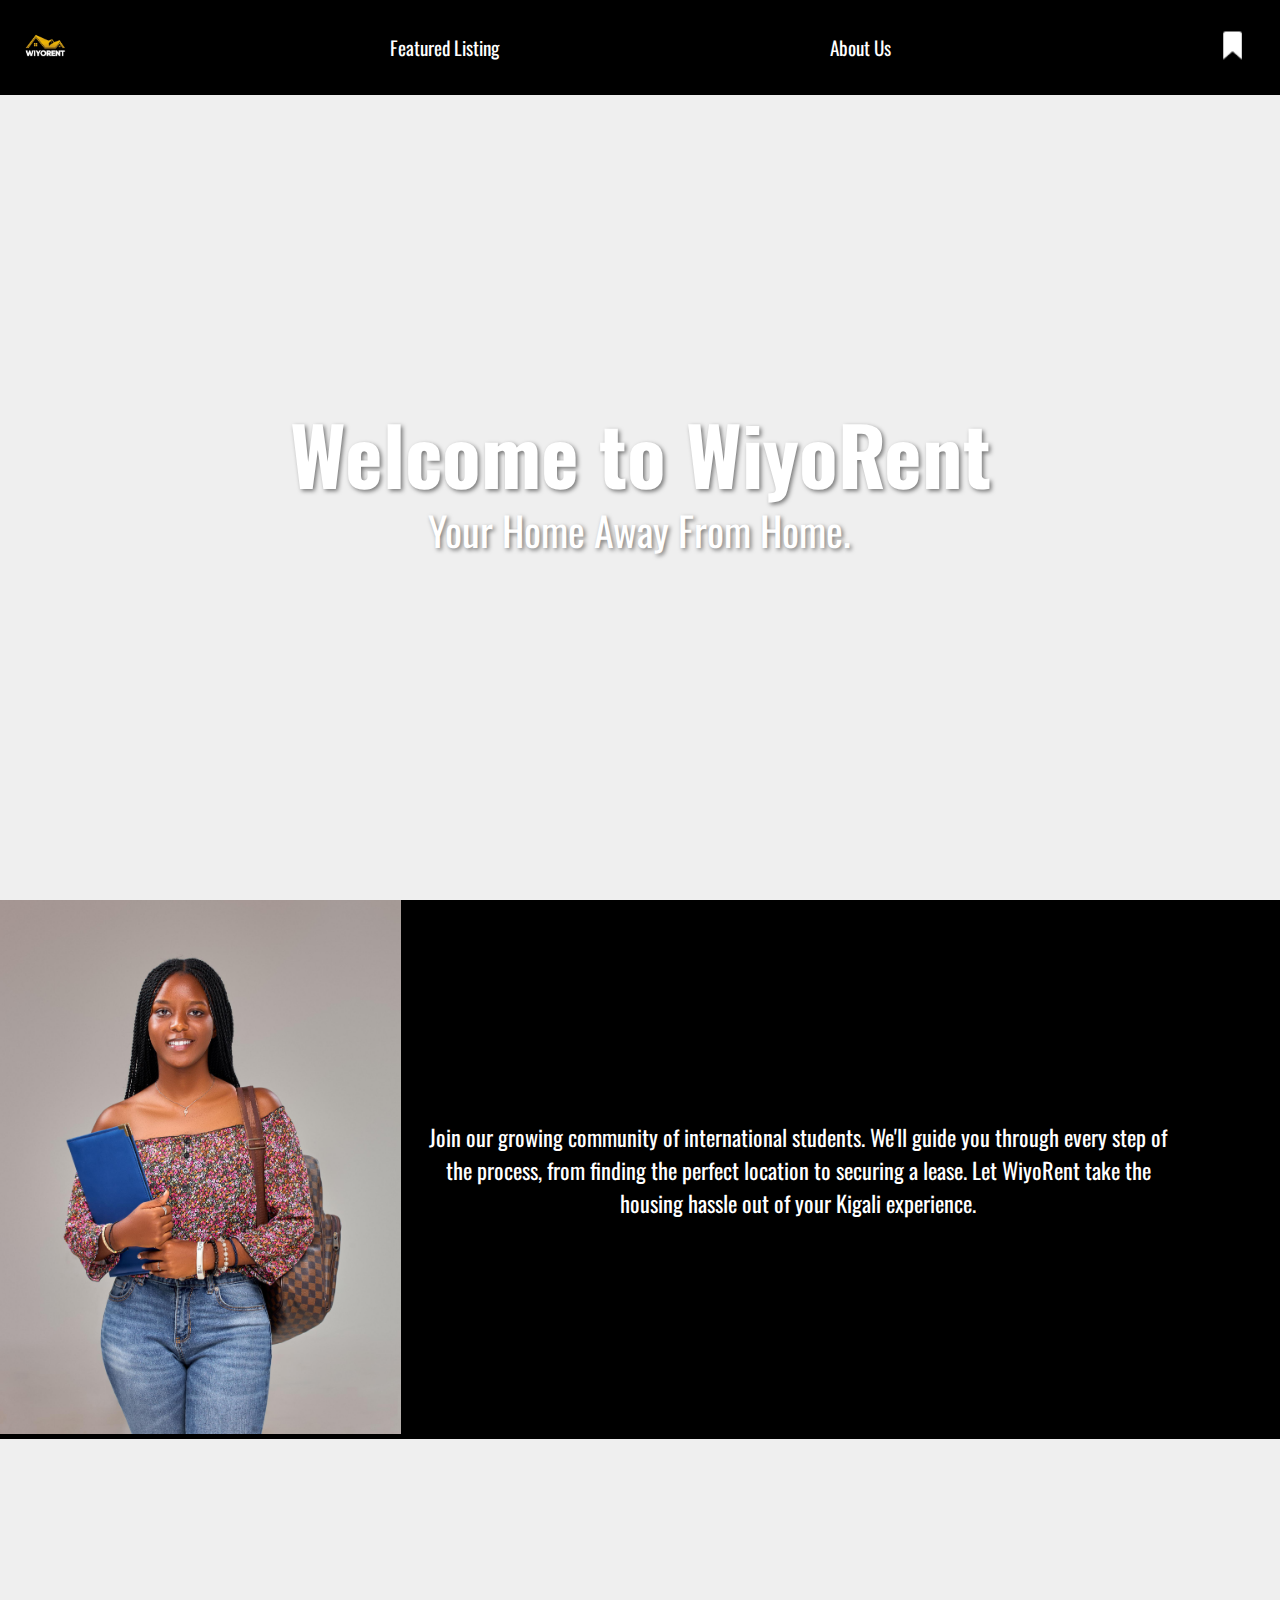
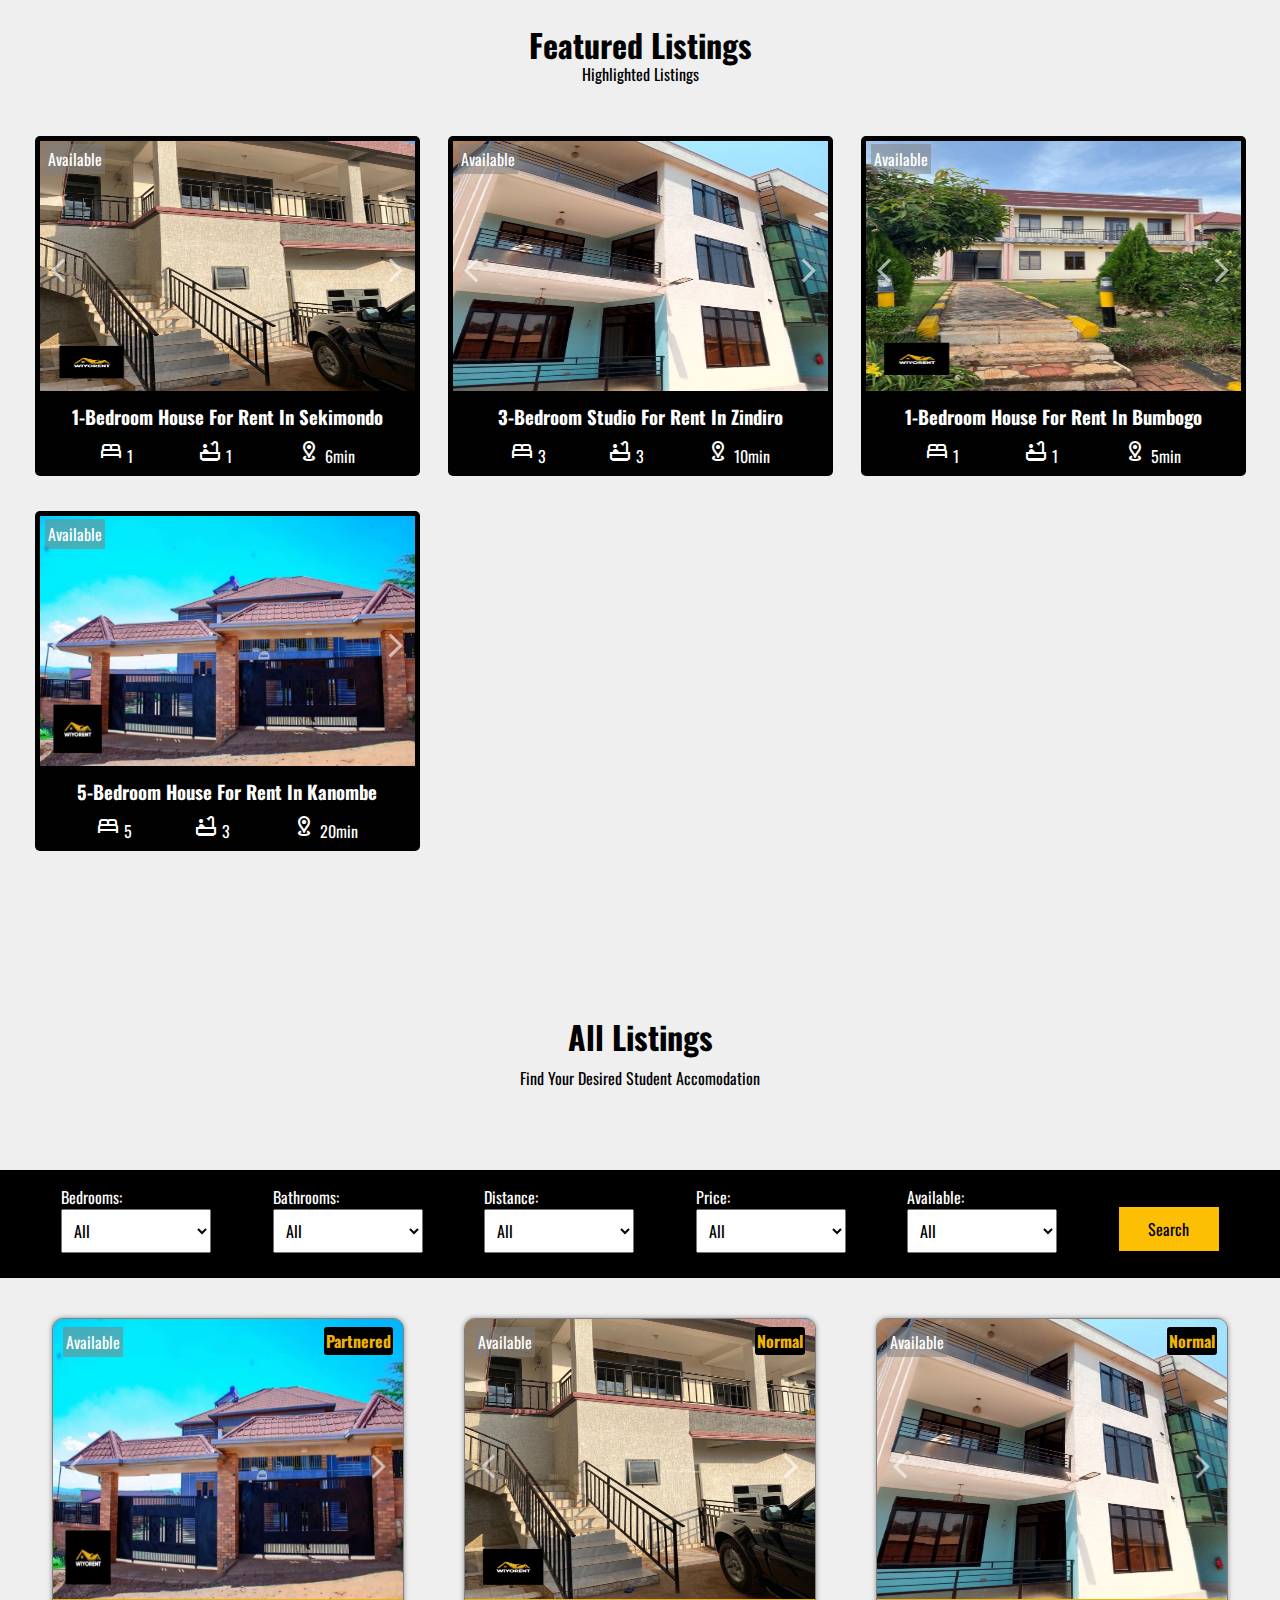
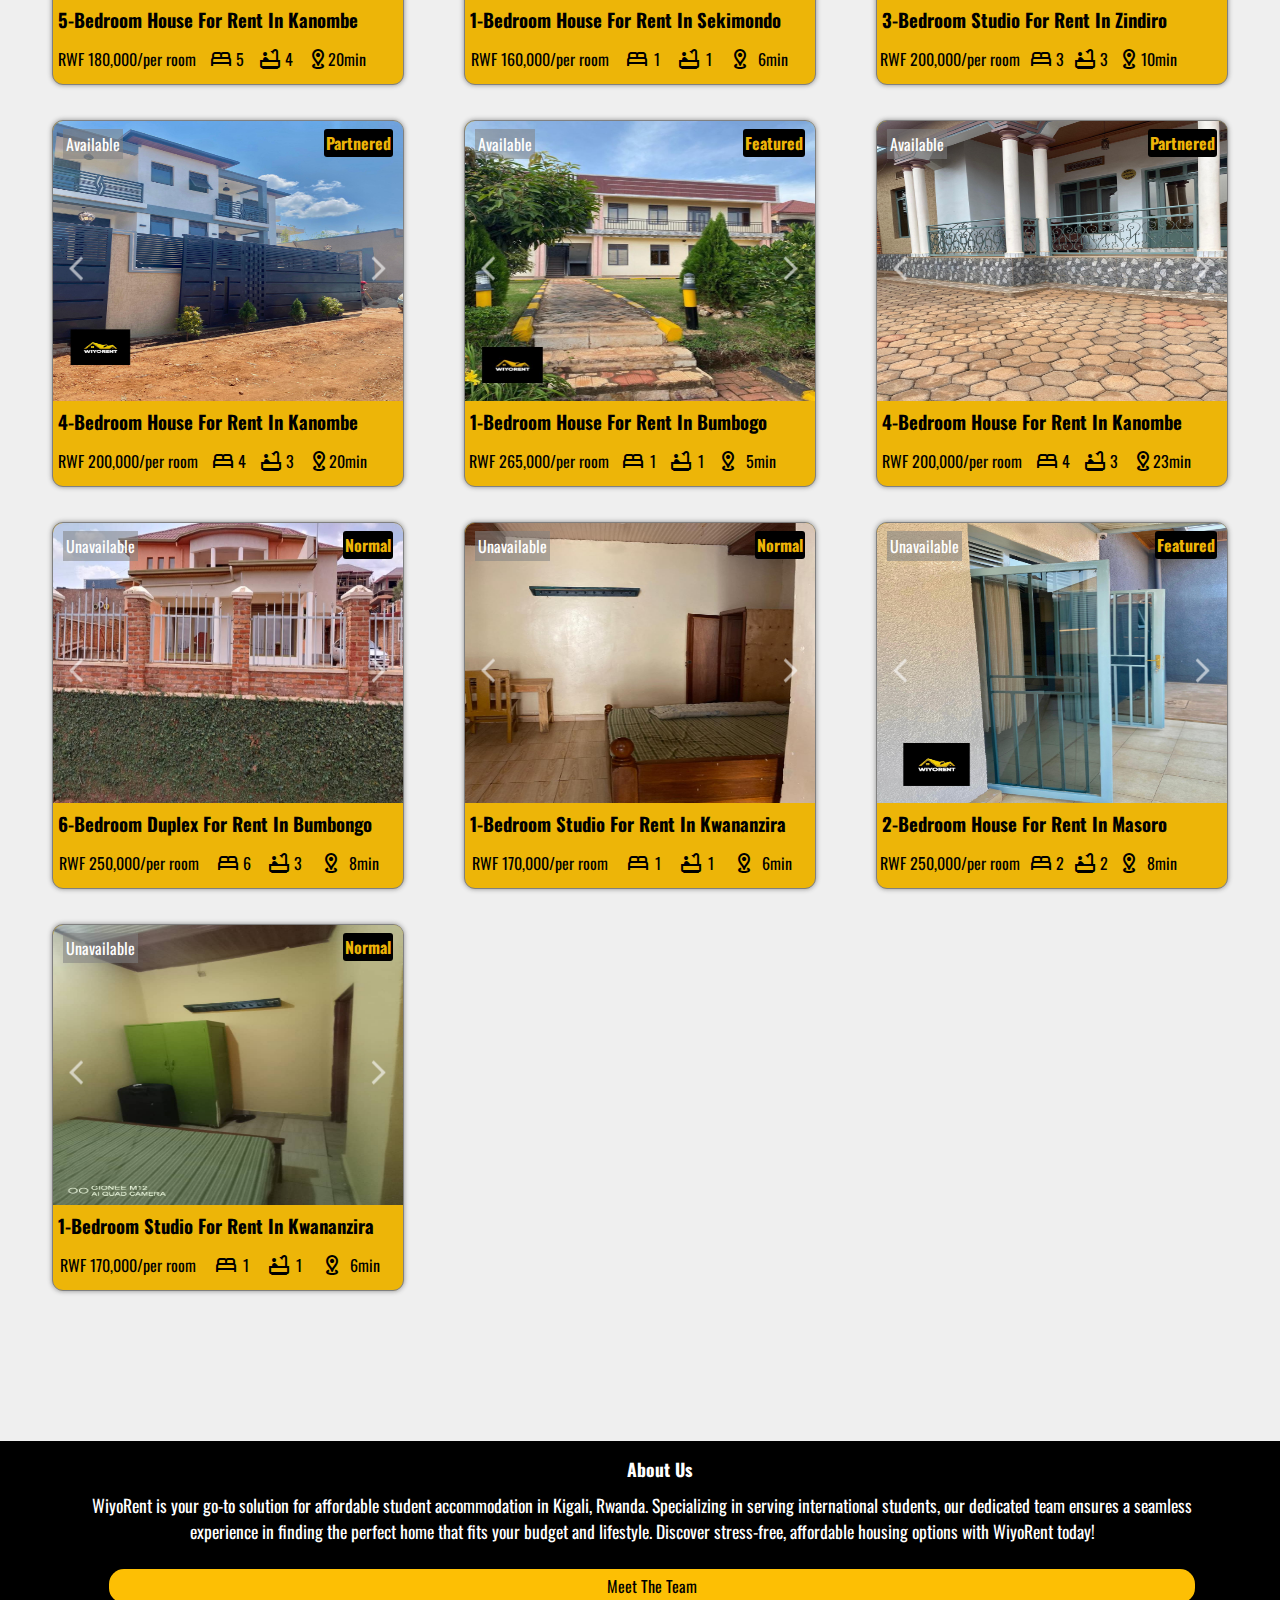
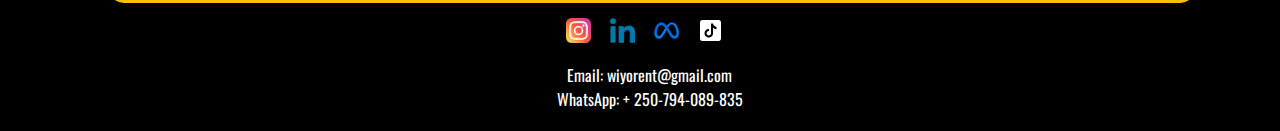
==== index.html @ 4e97fcbe "Changed filtering option" ====
<!DOCTYPE html>
<html lang="en">
<head>
    <meta charset="UTF-8">
    <link rel="shortcut icon" type="x-icon" href="logo image/WiyoRent logo.jpg">
    <meta name="viewport" content="width=device-width, initial-scale=1.0">
    <title>WiyoRent | Find Student Housing in Kigali</title>
    <meta name="description" content="WiyoRent is a student-led platform that helps students find affordable housing in Kigali, Rwanda. Discover tailored accommodation options that fit your needs and budget, making your living experience comfortable and convenient. Join WiyoRent today and simplify your search for the ideal student home in Rwanda!">

    <!-- JSON-LD Structured Data -->
    <script type="application/ld+json">
        {
          "@context": "http://schema.org",
          "@type": "LocalBusiness",
          "name": "Wiyorent",
          "description": "Platform to help students find affordable housing in Kigali.",
          "url": "https://www.wiyorent.com",
          "logo": "https://www.wiyorent.com/logo.png",
          "address": {
            "@type": "PostalAddress",
            "addressLocality": "Kigali",
            "addressCountry": "RW"
          },
          "contactPoint": {
            "@type": "ContactPoint",
            "email": "wiyorent@gmail.com",
            "telephone": "+250-794-089-835",
            "contactType": "Customer Service"
          },
          "sameAs": [
            "https://www.facebook.com/wiyorent",
            "https://www.twitter.com/wiyorent",
            "https://www.instagram.com/wiyorent",
            "https://www.linkedin.com/company/wiyorent",
            "https://www.tiktok.com/@wiyorent"
          ]
        }
    </script>
    <!-- CSS -->
    <link rel="stylesheet" href="/CSS/navigation-bar.css">
    <link rel="stylesheet" href="welcome-page-css/welcome-page.css">
    <link rel="stylesheet" href="main-page.css">
    <link rel="stylesheet" href="https://cdnjs.cloudflare.com/ajax/libs/animate.css/4.1.1/animate.min.css" />
    <link rel="stylesheet" href="CSS/about-us.css">
    <link rel="stylesheet" href="CSS/featured.css">
    <link rel="stylesheet" href="CSS/filter.css">
    <!-- Google links -->
    <link rel="preconnect" href="https://fonts.googleapis.com">
    <link rel="preconnect" href="https://fonts.gstatic.com" crossorigin>
    <link href="https://fonts.googleapis.com/css2?family=Oswald:wght@200..700&display=swap" rel="stylesheet">
    <link rel="stylesheet" href="https://fonts.googleapis.com/css2?family=Material+Symbols+Outlined:opsz,wght,FILL,GRAD@40,400,0,0" />
    <link rel="stylesheet" href="https://fonts.googleapis.com/css2?family=Material+Symbols+Outlined:opsz,wght,FILL,GRAD@40,400,0,0" />
    <link rel="stylesheet" href="https://fonts.googleapis.com/css2?family=Material+Symbols+Outlined:opsz,wght,FILL,GRAD@40,400,0,0" />
    <link rel="stylesheet" href="https://fonts.googleapis.com/css2?family=Material+Symbols+Outlined:opsz,wght,FILL,GRAD@48,400,0,0" />
    <link rel="stylesheet" href="https://fonts.googleapis.com/css2?family=Material+Symbols+Outlined:opsz,wght,FILL,GRAD@40,400,0,0" />
</head>
<body>

    <nav>
        <div class="navigation" >
            <div class="left-section">
                <a href="#featured-section">
                    <img src="logo image/WiyoRent logo.jpg" alt="WiyoRent Logo">
                </a>
            </div>
            <div class="middle-section">
                <a href="#featured-section">
                    <div class="featured">
                        Featured Listing
                    </div>
                </a>
                <a href="#about-us">
                    <div class="about-us-nav">
                        About Us
                    </div>
                </a>
                
            </div>
            <div class="right-section">
                <a href="add-to-favourite/add-to-favourite.html">
                    <button><img src="icons/favourite-btn.png" alt="favourite"></button>
                    <p class="favourite-counter js-cart-container"></p>
                </a>
            </div>
        </div>
    </nav>
    <!-- Navigation Bar -->
    

    <!-- Main-Page -->


    <main>
        <div class="main-page" >
            <div class="welcome-page">
                <div class="background"></div>
                <div class="foreground"></div>
                <div class="content">
                    <h1 class="animate__animated animate__fadeInUp">Welcome to WiyoRent</h1> <br>
                    <p class="animate__animated animate__fadeInUp animate__delay-1s entry-message">Your Home Away From Home.</p>
                </div>
            </div>
    
            <div class="brandAmbassador">
                <div class="BAimg">
                    <img src="/logo image/BA.jpg" alt="">
                </div>
                <div class="animate__animated animate__slideInRight animate__delay-2s  BAmessage">
                    <p>Join our growing community of international students. We'll guide you through every step of the process, from finding the perfect location to securing a lease. Let WiyoRent take the housing hassle out of your Kigali experience.</p>
                </div>
            </div>
           
    
    
                <div id="featured-section" class="featured-section">
                    <div class="featured-intro">
                        <h1>Featured Listings</h1>
                        <p>Highlighted Listings</p>
                    </div>
    
                    <div class="featured_container">
                        <div class="featured_house_grid">
                        </div>
                    </div>
                </div>
    
                <div class="home-section">
    
                    <div id="home-section"  class="pageIntro">
                        <h1>All Listings</h1>
                        <p>Find Your Desired Student Accomodation</p>
                    </div>
    
                    <div class="filter-container">
                        <form class="filter-container1" id="filter-form">
                            <div>
                                <label for="bedrooms">Bedrooms:</label>
                                <select id="bedrooms" name="bedrooms">
                                    <option value="">All</option>
                                    <option value="1">1</option>
                                    <option value="2">2</option>
                                    <option value="3">3+</option>
                                </select>
                            </div>
                            <div>
                                <label for="bathrooms">Bathrooms:</label>
                                <select id="bathrooms" name="bathrooms">
                                    <option value="">All</option>
                                    <option value="1">1</option>
                                    <option value="2">2</option>
                                    <option value="3">3+</option>
                                </select>
                            </div>
                            <div>
                                <label  for="Distance">Distance:</label>
                                <select  id="Distance" name="Distance">
                                    <option value="">All</option>
                                    <option value="5-10">5min - 10min</option>
                                    <option value="10-20">10min - 20min</option>
                                    <option value="20-30">20min - 30min</option>
                                </select>
                            </div>
                            <div>
                                <label for="Price">Price:</label>
                                <select id="Price" name="Price">
                                    <option value="">All</option>
                                    <option value="150000-200000">RWF 150,000 - 200,000</option>
                                    <option value="200000-250000">RWF 200,000 - 250,000</option>
                                    <option value="250000+">RWF 250,000 +</option>
                                </select>
                            </div>
                            <div>
                                <label for="Status">Available:</label>
                                <select id="Status" name="Status">
                                    <option value="">All</option>
                                    <option value="Available">Available</option>
                                    <option value="Booked">Booked</option>
                                </select>
                            </div>
                            <button class="search-button">Search</button>
                        </form>
                    </div>              
                    
                    <div class="container-grid js-container-grid">
                    </div> 
                </div>     
        </div>
    </main>
    
    <footer>
        <div class="buttom-page-section">
            <div class="container1">
                <div id="about-us" class="about-us">
                    <div class="about-us-title">
                        About Us
                    </div>
                    <div class="about-us-message">
                        WiyoRent is your go-to solution for affordable student accommodation in Kigali, Rwanda. Specializing in serving international students, our dedicated team ensures a seamless experience in finding the perfect home that fits your budget and lifestyle. Discover stress-free, affordable housing options with WiyoRent today!
                    </div>
                </div>

                <div class="about-us-information">
                    <div class="meet-the-team">
                        Meet The Team
                    </div>

                    <div class="icon-img">
                        <a href="https://www.instagram.com/wiyorent?igsh=emN5Z28yb3UwZ3U3&utm_source=qr" target="_blank">
                            <img src="/icons/instagram.png" alt="WiyoRent Instagram Page">
                        </a>
                        
                        <a href="https://www.linkedin.com/company/wiyorent/" target="_blank">
                            <img src="/icons/linkedin_220201.png" alt="Wiyorent linkedin link">
                        </a>
                    
                        <a href="https://www.facebook.com/share/ztCzuHNGfUAFqVqU/?mibextid=LQQJ4d" target="_blank">
                            <img src="/icons/meta.png" alt="WiyoRent facebook link">
                        </a>
                    
                        <a href="https://www.tiktok.com/@wiyorent?_t=8nm23uiJwTl&_r=1" target="_blank">
                            <img src="/icons/tiktok.png" alt="WiyoRent Email">
                        </a>
                    </div>


                    <div class="email">
                       Email: wiyorent@gmail.com
                    </div>
                    <div class="email">
                        WhatsApp: + 250-794-089-835
                    </div>
                </div>
            </div>
        </div>
    </footer>

</body>
    <script src="welcome-page-css/animation.js"></script>
    <script src="Javasciript/imageSlider.js"></script>
    <script src="Javasciript/featured_listing_image-slider.js"></script>

    <script type="module" src="/script/featured_listing.js"></script>
    <script type="module" src="/script/main.js"></script>
</html>
---- CSS/navigation-bar.css ----
.navigation{
    background-color: black/* #fdbf04 */;
    display: flex;
    padding: 10px;
    justify-content: space-between;  
    align-items: center;  
    z-index: 4;
    position: fixed;
    top: 0;
    left: 0;
    right: 0;
    width: 100vw;;
}

.navigation a{
    text-decoration: none;
    
}

.navigation .left-section{
    display: flex;
    justify-content: flex-start;
}

.left-section img{
    width: 70px;
    border-radius: 10px;
}

.navigation .right-section{
    display: flex;
    padding-right: 10px;
    position: relative;
}

.right-section button{
    background-color: transparent;
    width: auto;
    border: none;
    padding: 10px;
    border-radius: 10px;
    transition: background-color .7s;
    margin-left: -60px;
}

.right-section button:hover{
    border: 1px solid black transparent;
    background-color: #fdbf04;
    
}

.right-section img{
    width: 35px;
    height: 35px;
    cursor: pointer;
}

.favourite-counter{
    margin: 0;
    position: absolute;
    top: 25px;
    font-size: smaller;
    color: white;
    font-weight: 700;
    right: 10px;
    cursor:text;
}


.middle-section{
    position: relative;
    display: flex;
    align-items: center;
    width: 65%;
    margin-left: -65px;
}


input:focus{
    outline: none;
    box-shadow: inset 0px 0px 2px orange;
}

.middle-section{
    display: flex;
    justify-content: space-around;
}

.middle-section .featured,
                .about-us-nav{
   color: white;
   font-size: 1rem;
   transition: font-size .5s;
}

.middle-section .featured:hover,
                .about-us-nav:hover{
    text-decoration: underline  #fdbf04;
    font-size: 1.7rem;
}

@media (min-width:754px){

    .middle-section .featured,
                .about-us-nav{
        font-size: 1.2rem;
        
    }
}

@media (min-width:1200px){
    .navigation .right-section{
        margin-right: 15px;
    }
}
---- welcome-page-css/welcome-page.css ----
.welcome-page {
    position: relative;
    height: 60vh;
    overflow: hidden;
    display: flex;
    flex-direction: column;
    align-items: center;
    justify-content: center;
    width: 100vw;
}

.background, .foreground {
    position: absolute;
    top: 0;
    left: 0;
    width: 100%;
    height: 100%;
    background-size: cover;
    background-repeat: no-repeat;
    flex: 1;
    object-fit: contain;
    object-position: center;
}

.background {
    background-image: url(https://rcb.rw/IMG/logo/arton11.jpg?1586601110);
}

.foreground {
    background-image: url(https://www.kcc.rw/uploads/9/8/2/4/98249186/illume_orig.jpg);
    mask-image: linear-gradient(var(--direction), rgba(0,0,0,1) 40%, rgba(0,0,0,0) 60%);
    mask-position: 10% 10%;
    object-fit: contain;
    object-position: left;
}

.content {
    position: relative;
    z-index: 1;
    text-align: center;
    display: flex;
    flex-direction: column;
    align-items: center;
    justify-content: center;
}

.content h1 {
    font-size: 2.5rem;
    /* color: hsl(39, 100%, 50%); */
    color: white;
    font-weight: bold; /* Make text bolder */
    text-shadow: 2px 2px 4px rgba(0, 0, 0, 0.8);
}

.content p {
   font-size: 1.5rem;
    /* color: hsl(39, 100%, 50%);; */
    color: white;
    margin-top: -60px;
    width: 80%;   
    text-shadow: 2px 2px 4px rgba(0, 0, 0, 0.8);
}

.content h1, .content p {
    text-shadow: 2px 2px 4px rgba(0, 0, 0, 0.5);
}

.brandAmbassador{
    display: flex;
    flex-direction: row;
    justify-content: center;
    align-items: center;
    width: 100vw;
    background-color: black ;
}

.BAmessage{
    display: flex;
    height: 100vh;
    padding: 10px;
    text-wrap:wrap;
    text-align: center;
    font-size: small;
    margin-left: -20%;
    height: fit-content;
    width: 200%;
    color: white;
    text-shadow: 2px 2px 4px rgba(0, 0, 0, 0.5);
}

.BAimg img{
    width: 70%;
}

@media (min-width:754px){
    .welcome-page{
        height: 80vh;
    }

    .BAmessage{
        font-size: 1.4rem;
        padding: 20px;
    }

    .content h1{
        font-size: 3.5rem;
    }

    .content p{
        font-size: 2rem;
    }
}

@media (min-width:1158px){
    .BAmessage{
        padding: 40px;
    }
}

@media (min-width:1200px){
    .welcome-page{
        height: 100vh;
    }
    .BAmessage{
        padding: 100px;
    }
    .content h1{
        font-size: 5rem;
    }

    .content p{
        margin-top: -90px;
        font-size: 2.5rem;
    }

    
}
---- main-page.css ----
body{
    margin: 0;
    height: 100%;
    font-family: 'Oswald', sans-serif;
    padding: 0px;
    overflow-x:hidden;
    overflow-y: visible;
    width: 100%;
    background-color: hsla(0, 0%, 92%, 0.779);
}

p{
    margin: 0px;
}

.container a{
    text-decoration: none;
    color: black;
}

.pageIntro{
    margin-bottom: 80px;
    margin-top: -300px;

    text-align: center;
}

.pageIntro p{
    margin-top: -15px;
}


.home-section{
    height: fit-content;
    width: 100vw;
    display: flex;
    flex-direction: column;
    align-items: center;
    justify-content: center;
    position: relative;
    z-index: 0;
    overflow-y: visible;
    padding-top: 270px;
}

.container-grid{
    display: grid;
    place-content: middle;
    grid-template-columns: 1fr;
    row-gap: 35px;
    width: 90vw;
    height: max-content;
    margin-top: 40px;
    justify-content: center;
    align-items: center;
}

.container{
    height: 340px;
    width: 350px;
    background-color:#edb508;
    border: 1px solid gray;
    border-radius: 11px;
    cursor: pointer;
    margin-left: 10px;
    box-shadow: 0px 0px 5px hsl(0, 0%, 55%);
    padding-bottom: 25px;
    position: relative;
    margin: 0 auto;
}

.container{
    color: black;
}

.container img{
    width: 350px;
    border-top-left-radius: 10px;
    border-top-right-radius: 9px;
    display: none;
    height: 280px !important;
}

.container:hover .home-title button  {
    opacity: 1;

}

.container img.DisplayImage{
    display: block;
}

.home-information{
    position: absolute;
    top: 68%;

}

.container .home-title{
    padding-left: 5px;
    margin-bottom: -5px;
    padding-top: 20px;
}

.container .home-title h3{
    width: 100%;
}

.container .home-title h3:hover {
    cursor: pointer;
}

.container .home-title button{
    cursor: pointer;
    border: none;
    margin-top: 20px !important;
    padding-top: 0px;
    height: 18px;
    position: absolute;
    border-radius: 5px;
    background-color: transparent;
    background-color: #edb408d7;
    height: 30px;
    padding: 5px;
    top: -30px;
    opacity: 0;
    transition: opacity 1s;
}

.add-to-favourite {
    position: relative;
    cursor: pointer;
}

.add-to-favourite .tooltip {
    visibility: hidden;
    width: 100px;
    background-color: black;
    color: #fff;
    text-align: center;
    border-radius: 6px;
    padding: 5px 0;

    /* Position the tooltip */
    position: absolute;
    z-index: 1000;
    bottom: 125%; /* Position above the button */
    left: 110%;
    margin-left: -70px;

    /* Fade in tooltip */
    opacity: 0;
    transition: opacity 0.3s;
}

.add-to-favourite .tooltip::after {
    content: "";
    position: absolute;
    top: 100%; /* At the bottom of the tooltip */
    left: 50%;
    margin-left: -5px;
    border-width: 5px;
    border-style: solid;
    border-color: black transparent transparent transparent;
}

.add-to-favourite:hover .tooltip {
    visibility: visible;
    opacity: 1;
}



.container .home-details{
    display: flex;
    justify-content:space-around;
    cursor: default;
    width: 100%;
    position: absolute;
    bottom: 30x;
    left: 15px;
    right: 0;
}

.container .home-details .price{
    margin-left: -32px;
    padding-left: 15px;
    cursor: text;

}

.container .home-details .beds{
    position: relative;
    width: 35px;
}

.container .home-details .bathrooms{
    position: relative;
    width: 35px;
}

.amount-of-beds, .amount-of-bathrooms{
    position: absolute;
    right: 0;
    top: 0;
}

.container .home-details .distance{
    position: relative;
    width: 60px
}

.container .home-details .distance p{
    position: absolute;
    right: 0;
    top: 0;
    cursor: text;
}

.js-image-container{
    position: relative;
    width: 100%;
    height: 300px;
}

.js-image-container button{
    top: 50% !important;
    transform: translateY(-50%);
    padding: 0px;
    background-color: transparent;
    border: none;
    font-size: 1.2rem;
    cursor: pointer;
    backdrop-filter: blur(0px);
}

.container .js-image-container:hover .left-button{
    opacity: 1;
}

.container .js-image-container:hover .right-button{
    opacity: 1;
}

.left-button{
    position: absolute;
    opacity: 0;
    transition: opacity 0.30s;
}

.right-button{
    position: absolute;
    right: 0;
    opacity: 0;
    transition: opacity 0.30s;
}

.advert-type{
    position: absolute;
    top: 8px;
    right: 10px;
    background-color:black;
    color: #edb508;
    padding: 2px;
    font-weight: bold;
    border-radius: 3px;
}


@media (min-width:425px){
    .container-grid{
        grid-template-columns: 1fr;
    }

    .container{
        width: 380px;
    }

    .container img{
        width: 100%;
    }
}

@media (min-width:754px){
    .container-grid{
        grid-template-columns: 1fr 1fr;
        column-gap: 20px;
        width: 95vw;
    }

    .container{
        width: 350px;
    }
}


@media (min-width:1200px){
    .container-grid{
        grid-template-columns: 1fr 1fr 1fr;
    }
}
---- CSS/about-us.css ----
.buttom-page-section{
    background-color: black;
    color: white;
    display: flex;
    height: fit-content;
    padding: 5px;
    width: 105vw;
    margin-top: 150px;
    padding-bottom: 20px;
    margin-left: -30px;
    margin-bottom: -10px;
}

.buttom-page-section a{
    text-decoration: none;
}


.about-us{
    width: 90%;
    text-align: center;
    font-size: 0.8rem;
    margin-bottom: 20px;
}


.about-us .about-us-title{
    text-align: center;
    color: white;
    font-weight: bolder;
    padding: 10px;
    border-radius: 15px;
    margin-left: 25px;
}

.about-us-message{
    display: flex;
    align-items: center;
    justify-content: center;
    text-align: center;
    margin-left: 15px;
}


.about-us-information{
    width: 100%;
    text-align: center;
    margin-top: 5px;
    display: flex;
    flex-direction: column;
    margin-left: 10px;
}

.container1{
    display: flex;
    justify-content: center;
    align-items: center;
    flex-direction: column;
    height: max-content;
}


.meet-the-team{
    background-color: #fdbf04;
    padding: 5px;
    border-radius: 15px;
    color: black;
    cursor: pointer;
    width: 80%;
    margin: 0 auto;
}

.meet-the-team:hover{
    background-color: #dca80c;
}


.icon-img img{
    width: 25px;
    object-fit: contain;
    object-position: center;
    margin-right: 15px;
    z-index: 1;
    transition: width .3s;
    margin-bottom: 15px;
    margin-top: 15px;
}

.icon-img img:hover{
    cursor: pointer;
    width: 35px;
}

.email{
    text-align: center;
    padding: 0px;
    margin: 0px;
    margin-left: -5px;  
}

@media (min-width:768px){
    .about-us{
        font-size: 1.1rem;
    }
}

@media (min-width: 1200px){
    .about-us-message{
        margin-right: 25px;
    }
}
---- CSS/featured.css ----
.featured-section {
    display: flex;
    align-items: center;
    justify-content: center;
    flex-direction: column;
    padding-top: 10px;
    margin-bottom: 160px;
    padding: 10px;
}

.featured-section p {
    text-align: center;
    margin-top: -12%;
}

.featured_container {
    margin-top: 50px;
}

.featured_house_grid {
    display: grid;
    grid-template-columns: 1fr;
    column-gap: 28px;
    row-gap: 35px;
}

.featured_container .featured_house_grid .featured-house img {
    width: 100% !important;
    display: none;
    cursor: pointer;
    height: 250px;
}

.featured_container .featured_house_grid .featured-house img.DisplayArea {
    display: block;
}


.featured_container .featured_house_grid .featured-house {
    height: 330px;
    padding: 5px;
    border-radius: 5px;
    position: relative;
    color: white;
    background-color: rgb(1, 1, 1);
    transition: box-shadow 1s;
}

.featured-house:hover {
    box-shadow: 5px 3px 15px rgb(55, 55, 55);
}

.featured-house:hover .add-to-favourite{
    opacity: 1;
}

.featured-house a {
    text-decoration: none;
    color: white;
}

.featured-home-information{
    position: absolute;
    top: 76%;
    right: 0;
    left: 0;
    padding-top: 10px;
}

.featured_container .featured-house .home-title {
    text-align: center;
    margin-top: -20px;
}

.featured-house .home-details {
    display: flex;
    justify-content: space-evenly;
    margin-top: -10px;
}

.left-button, .right-button {
    background: rgba(243, 237, 237, 0);
    border: none;
    cursor: pointer;
    position: absolute;
    top: 40%;
    transform: translateY(-50%);
    opacity: 0.6;
    transition: opacity s;
    padding: 0px;
}

.left-button {
    left: 0px;
}

.right-button {
    right: 0px;
}

.left-button svg, .right-button svg {
    fill: #FFFFFF;
}

.featured-house:hover .left-button,
.featured-house:hover .right-button {
    opacity: 1; /* Show buttons on hover */
}

.status {
    position: absolute;
    top: 8px;
    left: 10px;
    background-color: rgba(128, 128, 128, 0.536);
    padding: 3px;
    color: white;
}

.featured_price {
    background-color: #edb408cf;
    position: absolute;
    top: 8px;
    right: 10px;
    font-weight: bold;
    color: black;
    padding: 3px;
    opacity: 0;
    transition: opacity .7s;
}

.featured-house:hover .featured_price {
    opacity: 1;
}

.add-to-favourite{
    position: absolute;
    top: 63%;
    left: 10px;
    background-color: #edb408d7;
    border: none;
    opacity: 0;
    transition: opacity 1s;
    border-radius: 5px;
}


@media (min-width:754px){
    
    .featured_house_grid{
        grid-template-columns: 1fr 1fr;
    }
    
}

@media (min-width:1158px){
    .featured_house_grid{
        grid-template-columns: 1fr 1fr 1fr;
    } 
}

@media (min-width:1200px){
    .featured-section{
        margin-top: 150px;
    }
}
---- CSS/filter.css ----
.filter-container1{
    width: 100vw !important;
    display: flex;
    flex-direction: column;
    justify-content: center;
    align-items: center;
    background-color: black;
    padding: 15px;
}

.filter-container1 div{
    display: flex;
    flex-direction: column;
    
}

.filter-container1 label{
    font-size: 1rem;
    color: white;
}


.filter-container1 select{
    width: 150px; /* Make all select elements the same width */
    padding: 8px;
    font-size: 16px;
    box-sizing: border-box;;
    margin-bottom: 10px;
    font-family: 'Oswald',sans-serif;
}

.search-button{
    font-size: 1rem;
    padding: 10px;
    margin-top: 15px;
    margin-bottom: 5px;
    background-color: #fdbf04;
    border: none;
    font-family: 'Oswald';
    width: 100px;
    transition: border-radius .2s;
}

.search-button:active{
    border-radius: 10px;
}

.filter-container1 select:focus{
    outline: none;
}

@media (min-width:754px){
    .filter-container1{
        display: flex;
        flex-direction: row;
        justify-content: space-evenly;
    }

    .filter-container1 select{
        width: 110px;
    }
}


@media (min-width:1200px){
    .filter-container1 select{
        width: 150px;
        cursor: pointer;
    }
    .search-button{
        margin-right: 0px;
        cursor: pointer;
        transition: 0.3s;
    }

    .search-button:hover{
        font-size: larger;
    }
    .search-button:active{
        border-radius: 10px;
        transition: none;
    }
    
}
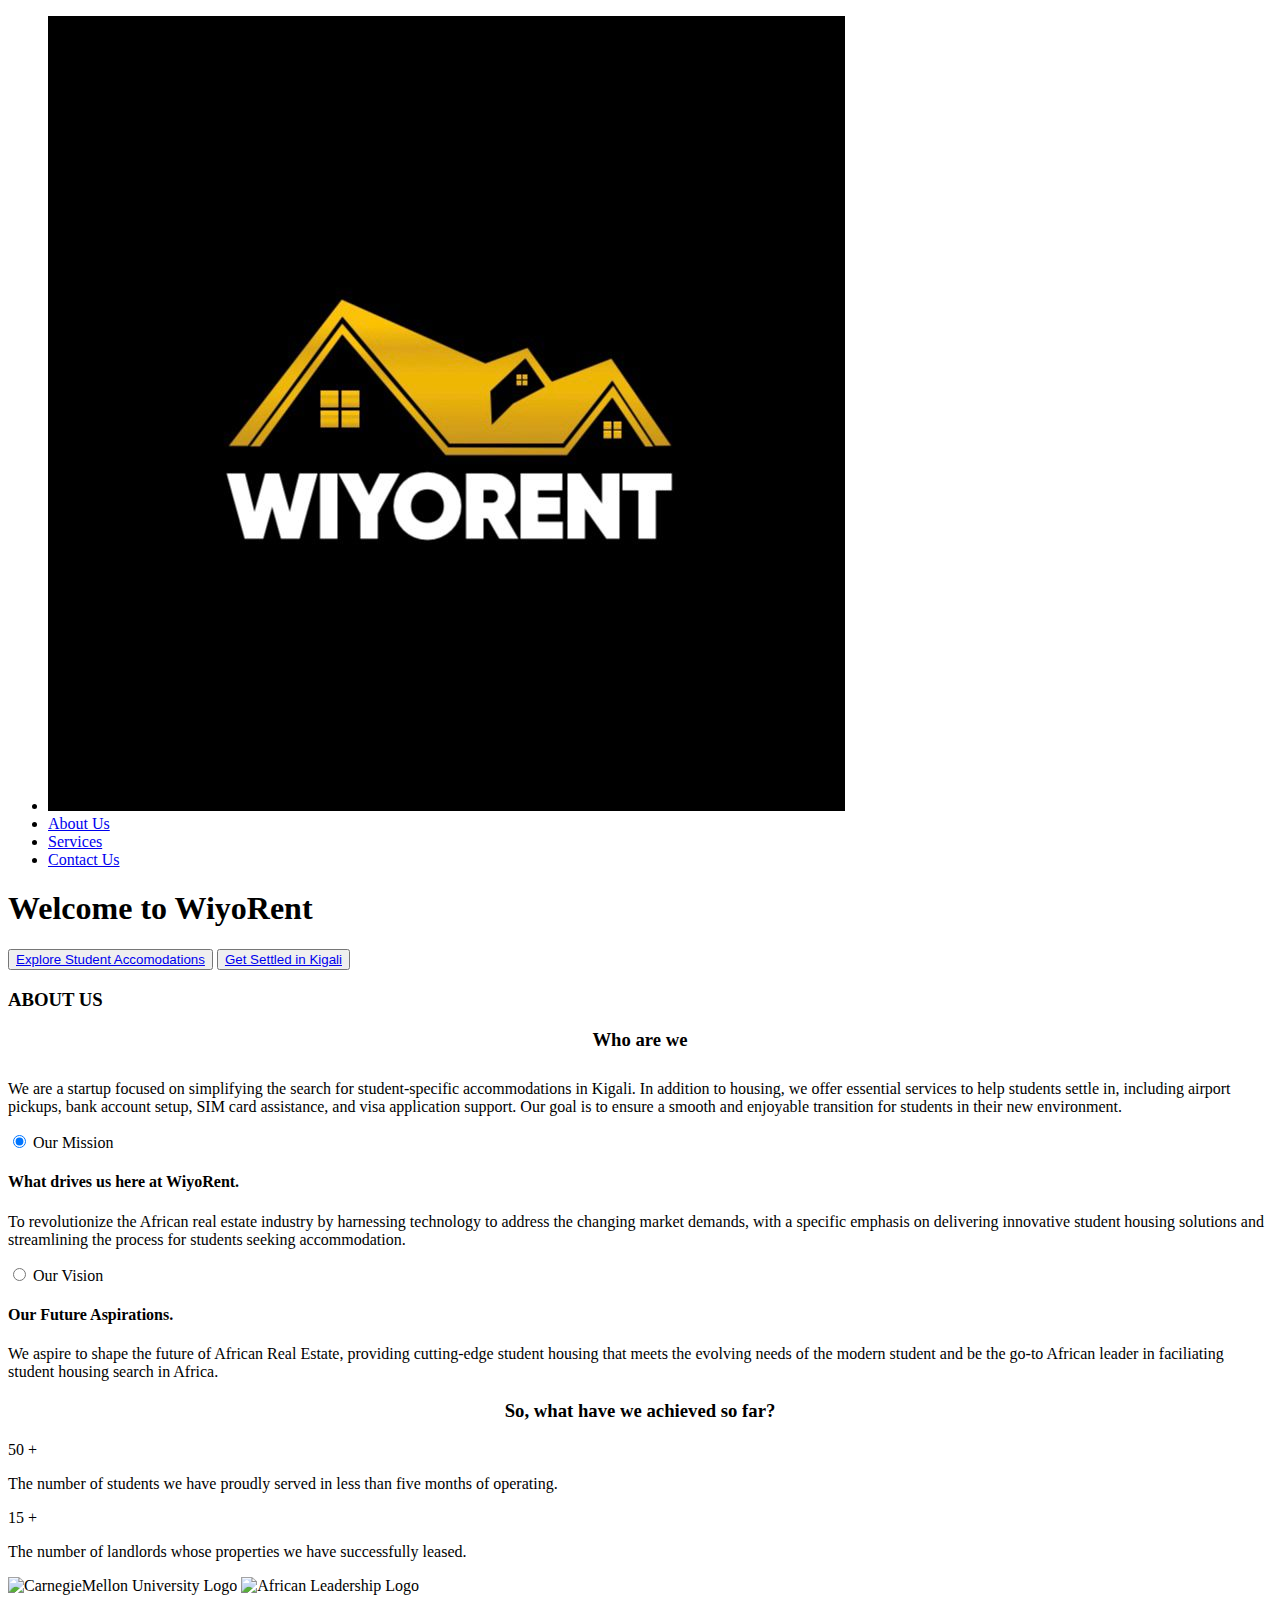
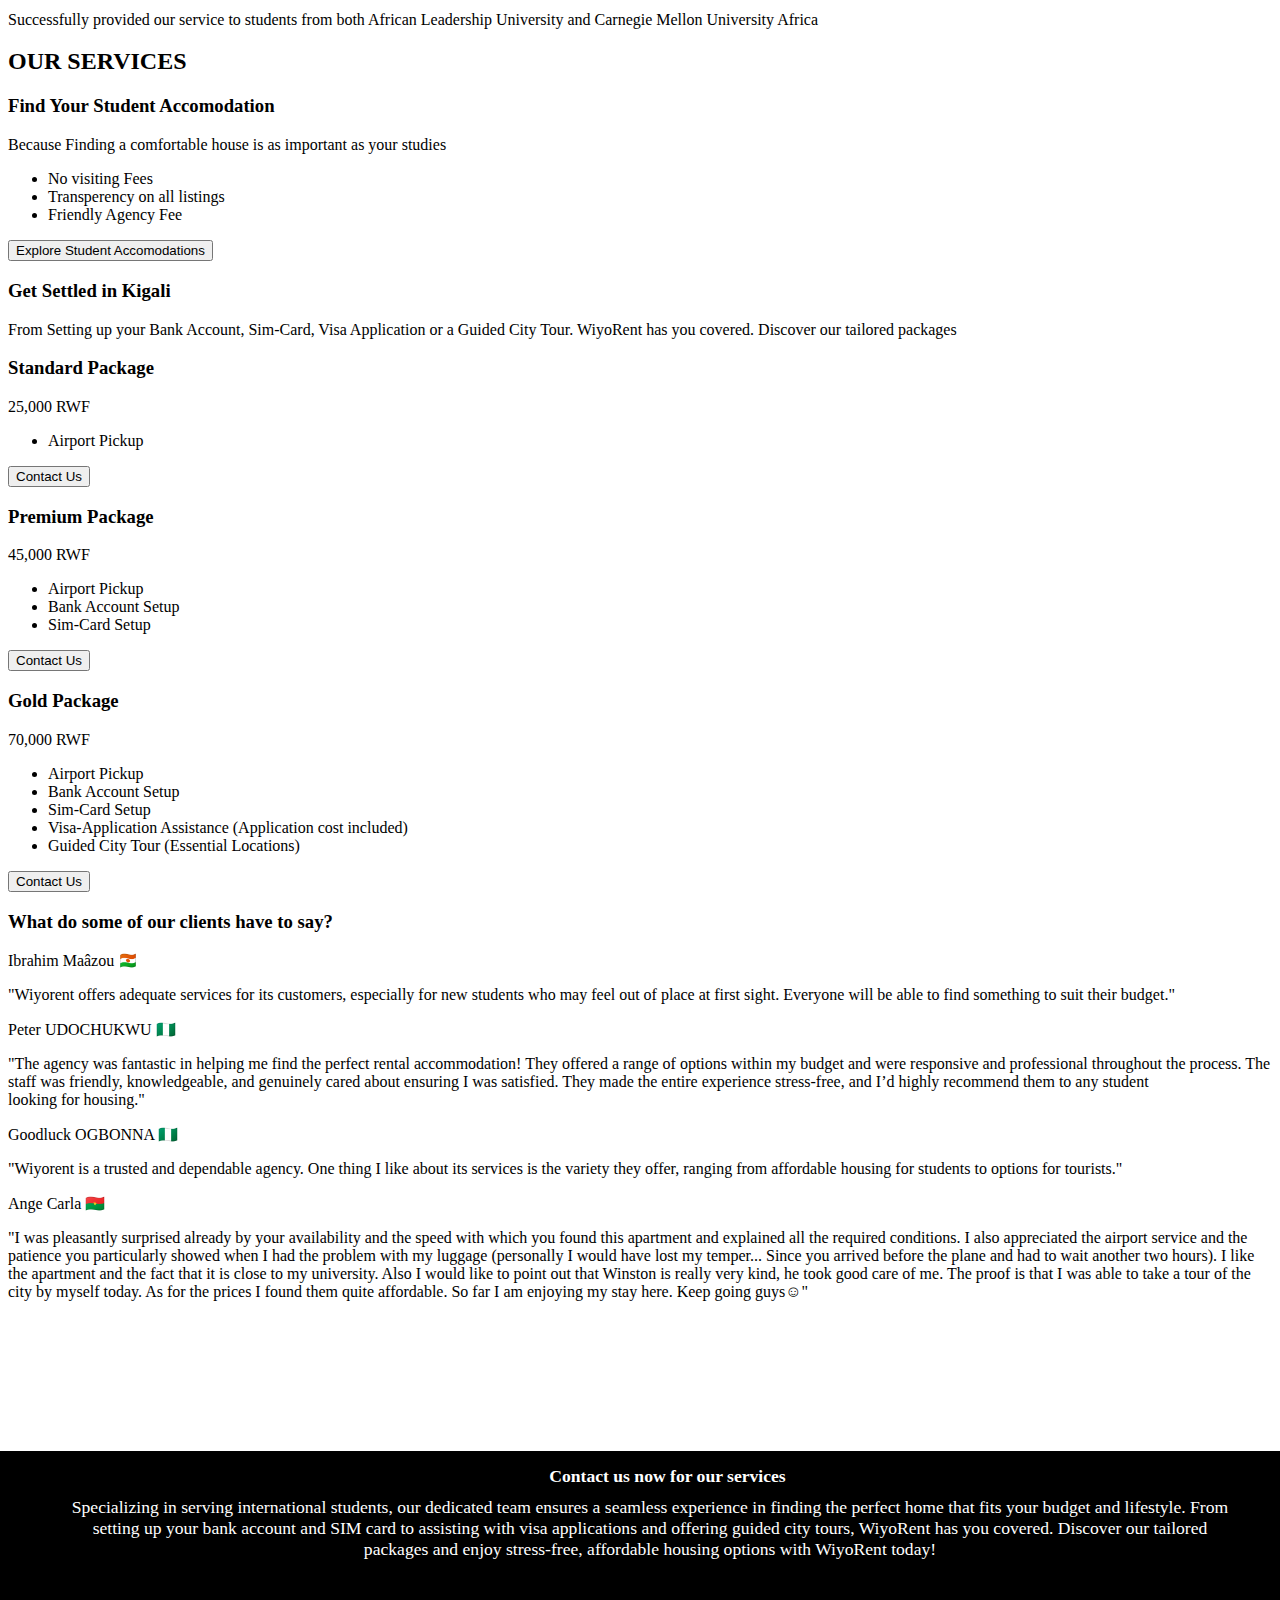
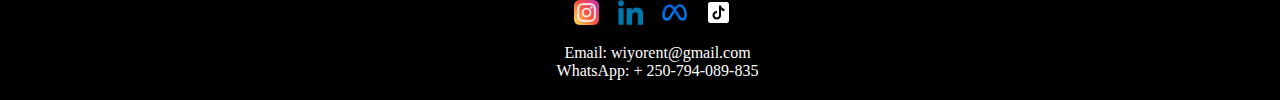
==== commit 283661b0: "Changed filed old entry point to new website landing page" ====
--- a/index.html
+++ b/index.html
@@ -2,208 +2,252 @@
 <html lang="en">
 <head>
     <meta charset="UTF-8">
-    <link rel="shortcut icon" type="x-icon" href="logo image/WiyoRent logo.jpg">
     <meta name="viewport" content="width=device-width, initial-scale=1.0">
-    <title>WiyoRent | Find Student Housing in Kigali</title>
-    <meta name="description" content="WiyoRent is a student-led platform that helps students find affordable housing in Kigali, Rwanda. Discover tailored accommodation options that fit your needs and budget, making your living experience comfortable and convenient. Join WiyoRent today and simplify your search for the ideal student home in Rwanda!">
-
-    <!-- JSON-LD Structured Data -->
-    <script type="application/ld+json">
-        {
-          "@context": "http://schema.org",
-          "@type": "LocalBusiness",
-          "name": "Wiyorent",
-          "description": "Platform to help students find affordable housing in Kigali.",
-          "url": "https://www.wiyorent.com",
-          "logo": "https://www.wiyorent.com/logo.png",
-          "address": {
-            "@type": "PostalAddress",
-            "addressLocality": "Kigali",
-            "addressCountry": "RW"
-          },
-          "contactPoint": {
-            "@type": "ContactPoint",
-            "email": "wiyorent@gmail.com",
-            "telephone": "+250-794-089-835",
-            "contactType": "Customer Service"
-          },
-          "sameAs": [
-            "https://www.facebook.com/wiyorent",
-            "https://www.twitter.com/wiyorent",
-            "https://www.instagram.com/wiyorent",
-            "https://www.linkedin.com/company/wiyorent",
-            "https://www.tiktok.com/@wiyorent"
-          ]
-        }
-    </script>
-    <!-- CSS -->
-    <link rel="stylesheet" href="/CSS/navigation-bar.css">
-    <link rel="stylesheet" href="welcome-page-css/welcome-page.css">
-    <link rel="stylesheet" href="main-page.css">
-    <link rel="stylesheet" href="https://cdnjs.cloudflare.com/ajax/libs/animate.css/4.1.1/animate.min.css" />
-    <link rel="stylesheet" href="CSS/about-us.css">
-    <link rel="stylesheet" href="CSS/featured.css">
-    <link rel="stylesheet" href="CSS/filter.css">
-    <!-- Google links -->
-    <link rel="preconnect" href="https://fonts.googleapis.com">
-    <link rel="preconnect" href="https://fonts.gstatic.com" crossorigin>
+    <title>WiyoRent</title>
+
+    <link rel="shortcut icon" type="x-icon" href="/logo image/WiyoRent logo.jpg">
+    <link rel="stylesheet" href="landpage.css">
     <link href="https://fonts.googleapis.com/css2?family=Oswald:wght@200..700&display=swap" rel="stylesheet">
-    <link rel="stylesheet" href="https://fonts.googleapis.com/css2?family=Material+Symbols+Outlined:opsz,wght,FILL,GRAD@40,400,0,0" />
-    <link rel="stylesheet" href="https://fonts.googleapis.com/css2?family=Material+Symbols+Outlined:opsz,wght,FILL,GRAD@40,400,0,0" />
-    <link rel="stylesheet" href="https://fonts.googleapis.com/css2?family=Material+Symbols+Outlined:opsz,wght,FILL,GRAD@40,400,0,0" />
-    <link rel="stylesheet" href="https://fonts.googleapis.com/css2?family=Material+Symbols+Outlined:opsz,wght,FILL,GRAD@48,400,0,0" />
-    <link rel="stylesheet" href="https://fonts.googleapis.com/css2?family=Material+Symbols+Outlined:opsz,wght,FILL,GRAD@40,400,0,0" />
+
+    <link rel="stylesheet" href="/CSS/mainPageStyling/generalStyling.css">
+    <link rel="stylesheet" href="/welcome-page-css/welcome-page.css">
+    <link rel="stylesheet" href="/CSS/mainPageStyling/navPage.css">
+    <link rel="stylesheet" href="/CSS/mainPageStyling/mainLandingPage.css">
+    <link rel="stylesheet" href="/CSS/mainPageStyling/aboutUs.css">
+    <link rel="stylesheet" href="/CSS/mainPageStyling/packages.css">
+    <link rel="stylesheet" href="/CSS/mainPageStyling/customerFeedBack.css">
+    <link rel="stylesheet" href="/CSS/about-us.css">
+
 </head>
 <body>
-
     <nav>
-        <div class="navigation" >
-            <div class="left-section">
-                <a href="#featured-section">
-                    <img src="logo image/WiyoRent logo.jpg" alt="WiyoRent Logo">
+        <ul>
+            <div class="leftNav">
+                <li class="logo">
+                    <a href="./index.html">
+                        <img src="/logo image/WiyoRent logo.jpg" alt="Wiyorent Logo">
+                    </a>
+                 
+                </li>
+            </div>
+            <div class="mainNav">
+                <li><a href="#AboutUsNav">About Us</a></li>
+                <li><a href="#OurServicesNav">Services</a></li>
+                <li><a href="#ContactNav">Contact Us</a></li>
+            </div>
+        </ul>
+    </nav>
+
+    <div class="landingPage">
+        <div class="background"></div>
+        <div class="foreground"></div>
+        <h1>Welcome to WiyoRent</h1>
+        <div class="landingPageButtons">
+            
+                <button>
+                    <a href="wiyorent.html"> 
+                        Explore Student Accomodations
+                    </a>
+                </button>
+        
+            <button>
+                <a href="#settlingAssistance">
+                    Get Settled in Kigali
                 </a>
-            </div>
-            <div class="middle-section">
-                <a href="#featured-section">
-                    <div class="featured">
-                        Featured Listing
-                    </div>
-                </a>
-                <a href="#about-us">
-                    <div class="about-us-nav">
-                        About Us
-                    </div>
-                </a>
+            </button>
+        </div>
+    </div>
+    
+    <main>
+        <div id="AboutUsNav" class="aboutUs">
+            <h3 class="heading">ABOUT US</h3>
+            <div class="companyIntro">
+                <h3 style="text-align: center; padding-bottom: 10px;">Who are we</h3>
+                <p>We are a startup focused on simplifying the search for student-specific accommodations in Kigali. In addition to housing, we offer essential services to help students settle in, including airport pickups, bank account setup, SIM card assistance, and visa application support. Our goal is to ensure a smooth and enjoyable transition for students in their new environment.</p>
+            </div>
+            <div class="tabSection">
+                <input type="radio" id="experience" name="Checked" checked="checked">
+                <label for="experience">Our Mission</label>
+                <div class="tabContent">
+                    <h4>What drives us here at WiyoRent.</h4>
+                    <p>To revolutionize the African real estate industry by harnessing technology to address the changing market demands, with a specific emphasis on delivering innovative student housing solutions and streamlining the process for students seeking accommodation.</p>
+                </div>
+
+                <input type="radio" id="education" name="Checked">
+                <label for="education">Our Vision</label>
+                <div class="tabContent">
+                    <h4>Our Future Aspirations.</h4>
+                    <p>
+                        We aspire to shape the future of African Real Estate, providing cutting-edge student housing that meets the evolving needs of the modern student and be the go-to African leader in faciliating student housing search in Africa.
+                    </p>
+                </div>
+            </div>
+            <div class="achievements">
+                <h3 style="text-align: center;">So, what have we achieved so far?</h3>
+                <div class="achievementGrid">
+                    <div class="achievementCard">
+                        <p>50 <span>+</span></p>
+                        <p>The number of <span>
+                            students
+                        </span> we have proudly served in less than <span> five months</span> of operating.</p>
+                    </div>
+                    <div class="achievementCard">
+                        <p>15 <span>+</span></p>
+                        <p>The number of <span>
+                            landlords
+                        </span> whose properties we have successfully leased.</p>
+                    </div>
+                    <div class="achievementCard">
+                        <div class="achievementCardImg">
+                            <img src="/icons/cmu_logo.png" alt="CarnegieMellon University Logo">
+                            <img src="https://static.wixstatic.com/media/e77540_03cdbded28ff4127b8a12ac4a75521ef~mv2.png/v1/fill/w_380,h_380,al_c,q_85,usm_0.66_1.00_0.01,enc_avif,quality_auto/ALU%20Small.png" alt="African Leadership Logo">
+                        </div>
+                       
+                        <p>Successfully provided our service to students from both <span>African Leadership University</span> and <span>
+                            Carnegie Mellon University Africa</span></p>
+                    </div>
+                </div>
+            </div>
+        </div>
+        <div id="OurServicesNav" class="ourServices">
+            <h2 class="heading">OUR SERVICES</h2>
+            <div class="agency">
+                <h3>Find Your Student Accomodation</h3>
+                    <p>Because Finding a comfortable house is as important as your studies</p>
+                <div class="serviceCard">
+                    <div class="packagesInfo">
+                        <ul>
+                            <li>No visiting Fees</li>
+                            <li>Transperency on all listings</li>
+                            <li>Friendly Agency Fee</li>
+
+                        </ul>
+                    </div>
+                    
+                    <a href="wiyorent.html">
+                        <button class="serviceCardButton">Explore Student Accomodations</button>
+                    </a>
+                </div>
                 
             </div>
-            <div class="right-section">
-                <a href="add-to-favourite/add-to-favourite.html">
-                    <button><img src="icons/favourite-btn.png" alt="favourite"></button>
-                    <p class="favourite-counter js-cart-container"></p>
-                </a>
-            </div>
-        </div>
-    </nav>
-    <!-- Navigation Bar -->
+            <div id="settlingAssistance" class="exploreOurPackages">
+                <h3>Get Settled in Kigali</h3>
+                <p>From Setting up your Bank Account, Sim-Card, Visa Application or a Guided City Tour.  WiyoRent has you covered. Discover our tailored packages</p>
     
-
-    <!-- Main-Page -->
-
-
-    <main>
-        <div class="main-page" >
-            <div class="welcome-page">
-                <div class="background"></div>
-                <div class="foreground"></div>
-                <div class="content">
-                    <h1 class="animate__animated animate__fadeInUp">Welcome to WiyoRent</h1> <br>
-                    <p class="animate__animated animate__fadeInUp animate__delay-1s entry-message">Your Home Away From Home.</p>
-                </div>
-            </div>
-    
-            <div class="brandAmbassador">
-                <div class="BAimg">
-                    <img src="/logo image/BA.jpg" alt="">
-                </div>
-                <div class="animate__animated animate__slideInRight animate__delay-2s  BAmessage">
-                    <p>Join our growing community of international students. We'll guide you through every step of the process, from finding the perfect location to securing a lease. Let WiyoRent take the housing hassle out of your Kigali experience.</p>
-                </div>
-            </div>
-           
-    
-    
-                <div id="featured-section" class="featured-section">
-                    <div class="featured-intro">
-                        <h1>Featured Listings</h1>
-                        <p>Highlighted Listings</p>
-                    </div>
-    
-                    <div class="featured_container">
-                        <div class="featured_house_grid">
-                        </div>
-                    </div>
-                </div>
-    
-                <div class="home-section">
-    
-                    <div id="home-section"  class="pageIntro">
-                        <h1>All Listings</h1>
-                        <p>Find Your Desired Student Accomodation</p>
-                    </div>
-    
-                    <div class="filter-container">
-                        <form class="filter-container1" id="filter-form">
-                            <div>
-                                <label for="bedrooms">Bedrooms:</label>
-                                <select id="bedrooms" name="bedrooms">
-                                    <option value="">All</option>
-                                    <option value="1">1</option>
-                                    <option value="2">2</option>
-                                    <option value="3">3+</option>
-                                </select>
-                            </div>
-                            <div>
-                                <label for="bathrooms">Bathrooms:</label>
-                                <select id="bathrooms" name="bathrooms">
-                                    <option value="">All</option>
-                                    <option value="1">1</option>
-                                    <option value="2">2</option>
-                                    <option value="3">3+</option>
-                                </select>
-                            </div>
-                            <div>
-                                <label  for="Distance">Distance:</label>
-                                <select  id="Distance" name="Distance">
-                                    <option value="">All</option>
-                                    <option value="5-10">5min - 10min</option>
-                                    <option value="10-20">10min - 20min</option>
-                                    <option value="20-30">20min - 30min</option>
-                                </select>
-                            </div>
-                            <div>
-                                <label for="Price">Price:</label>
-                                <select id="Price" name="Price">
-                                    <option value="">All</option>
-                                    <option value="150000-200000">RWF 150,000 - 200,000</option>
-                                    <option value="200000-250000">RWF 200,000 - 250,000</option>
-                                    <option value="250000+">RWF 250,000 +</option>
-                                </select>
-                            </div>
-                            <div>
-                                <label for="Status">Available:</label>
-                                <select id="Status" name="Status">
-                                    <option value="">All</option>
-                                    <option value="Available">Available</option>
-                                    <option value="Booked">Booked</option>
-                                </select>
-                            </div>
-                            <button class="search-button">Search</button>
-                        </form>
-                    </div>              
-                    
-                    <div class="container-grid js-container-grid">
-                    </div> 
-                </div>     
-        </div>
+                <div class="packagesGrid">
+                    <div class="serviceCard">
+                        <h3>Standard Package</h3>
+                        <p>25,000 RWF</p>
+                        <div class="packageInfo">
+                            <ul>
+                                <li>Airport Pickup</li>
+                                
+                            </ul>
+                        </div>
+
+                        <a href="https://wa.me/250794089835" target="_blank" rel="noopener noreferrer">
+                            <button class="serviceCardButton">Contact Us</button>
+                        </a>
+                        
+                    </div>
+                    <div class="serviceCard">
+                        <h3>Premium Package</h3>
+                        <p>45,000 RWF</p>
+                        <div class="packageInfo">
+                            <ul>
+                                <li>
+                                    Airport Pickup
+                                </li>
+                                <li>
+                                    Bank Account Setup
+                                </li>
+                                <li>
+                                    Sim-Card Setup
+                                </li>
+                            </ul>
+                            
+                        </div>
+
+                        <a href="https://wa.me/250794089835" target="_blank" rel="noopener noreferrer">
+                            <button class="serviceCardButton">Contact Us</button>
+                        </a>
+
+                    </div>
+                    <div class="serviceCard">
+                        <h3>Gold Package</h3>
+                        <p>70,000 RWF</p>
+
+                        <div class="packageInfo">
+                            <ul>
+                                <li>
+                                    Airport Pickup
+                                </li>
+                                <li>
+                                    Bank Account Setup
+                                </li>
+                                <li>
+                                    Sim-Card Setup
+                                </li>
+                                <li>
+                                    Visa-Application Assistance (Application cost included)
+                                </li>
+                                <li>
+                                    Guided City Tour (Essential Locations)
+                                </li>
+                            </ul>
+
+                        </div>
+                        <a href="https://wa.me/250794089835" target="_blank" rel="noopener noreferrer">
+                            <button class="serviceCardButton">Contact Us</button>
+                        </a>
+                    </div>
+                </div>
+            </div>
+            <div class="customerFeedBackSection">
+                <h3>What do some of our clients have to say?</h3>
+                <div class="customerFeedBackGrid">
+                    <div class="customerFeedCard">
+                        <p class="customerName">Ibrahim Maâzou  🇳🇪
+                        </p>
+                        <p >"Wiyorent offers adequate services for its customers, especially for new students who may feel out of place at first sight. Everyone will be able to find something to suit their budget."</p>
+                    </div>
+
+                    <div class="customerFeedCard">
+                        <p class="customerName">Peter UDOCHUKWU 🇳🇬
+                        </p>
+                        <p >"The agency was fantastic in helping me find the perfect rental accommodation! They offered a range of options within my budget and were responsive and professional throughout the process. The staff was friendly, knowledgeable, and genuinely cared about ensuring I was satisfied. They made the entire experience stress-free, and I’d highly recommend them to any student looking for housing."</p>
+                    </div>
+
+                    <div class="customerFeedCard">
+                        <p class="customerName">Goodluck OGBONNA 🇳🇬
+                        </p>
+                        <p>"Wiyorent is a trusted and dependable agency. One thing I like about its services is the variety they offer, ranging from affordable housing for students to options for tourists."</p>
+                    </div>
+
+                    <div class="customerFeedCard">
+                        <p class="customerName">Ange Carla 🇧🇫</p>
+                        <p >"I was pleasantly surprised already by your availability and the speed with which you found this apartment and explained all the required conditions. I also appreciated the airport service and the patience you particularly showed when I had the problem with my luggage (personally I would have lost my temper... Since you arrived before the plane and had to wait another two hours). I like the apartment and the fact that it is close to my university. Also I would like to point out that Winston is really very kind, he took good care of me. The proof is that I was able to take a tour of the city by myself today. As for the prices I found them quite affordable. So far I am enjoying my stay here. Keep going guys☺"</p>
+                    </div>
+                    
+                </div>
+            </div>
+        </div>
+        
     </main>
-    
+
     <footer>
-        <div class="buttom-page-section">
+        <div id="ContactNav" class="buttom-page-section">
             <div class="container1">
                 <div id="about-us" class="about-us">
                     <div class="about-us-title">
-                        About Us
+                        Contact us now for our services
                     </div>
                     <div class="about-us-message">
-                        WiyoRent is your go-to solution for affordable student accommodation in Kigali, Rwanda. Specializing in serving international students, our dedicated team ensures a seamless experience in finding the perfect home that fits your budget and lifestyle. Discover stress-free, affordable housing options with WiyoRent today!
+                        Specializing in serving international students, our dedicated team ensures a seamless experience in finding the perfect home that fits your budget and lifestyle. From setting up your bank account and SIM card to assisting with visa applications and offering guided city tours, WiyoRent has you covered. Discover our tailored packages and enjoy stress-free, affordable housing options with WiyoRent today!
                     </div>
                 </div>
 
                 <div class="about-us-information">
-                    <div class="meet-the-team">
-                        Meet The Team
-                    </div>
-
                     <div class="icon-img">
                         <a href="https://www.instagram.com/wiyorent?igsh=emN5Z28yb3UwZ3U3&utm_source=qr" target="_blank">
                             <img src="/icons/instagram.png" alt="WiyoRent Instagram Page">
@@ -233,12 +277,7 @@
             </div>
         </div>
     </footer>
-
+    
 </body>
-    <script src="welcome-page-css/animation.js"></script>
-    <script src="Javasciript/imageSlider.js"></script>
-    <script src="Javasciript/featured_listing_image-slider.js"></script>
-
-    <script type="module" src="/script/featured_listing.js"></script>
-    <script type="module" src="/script/main.js"></script>
-</html>
+<script src="/welcome-page-css/animation.js"></script>
+</html>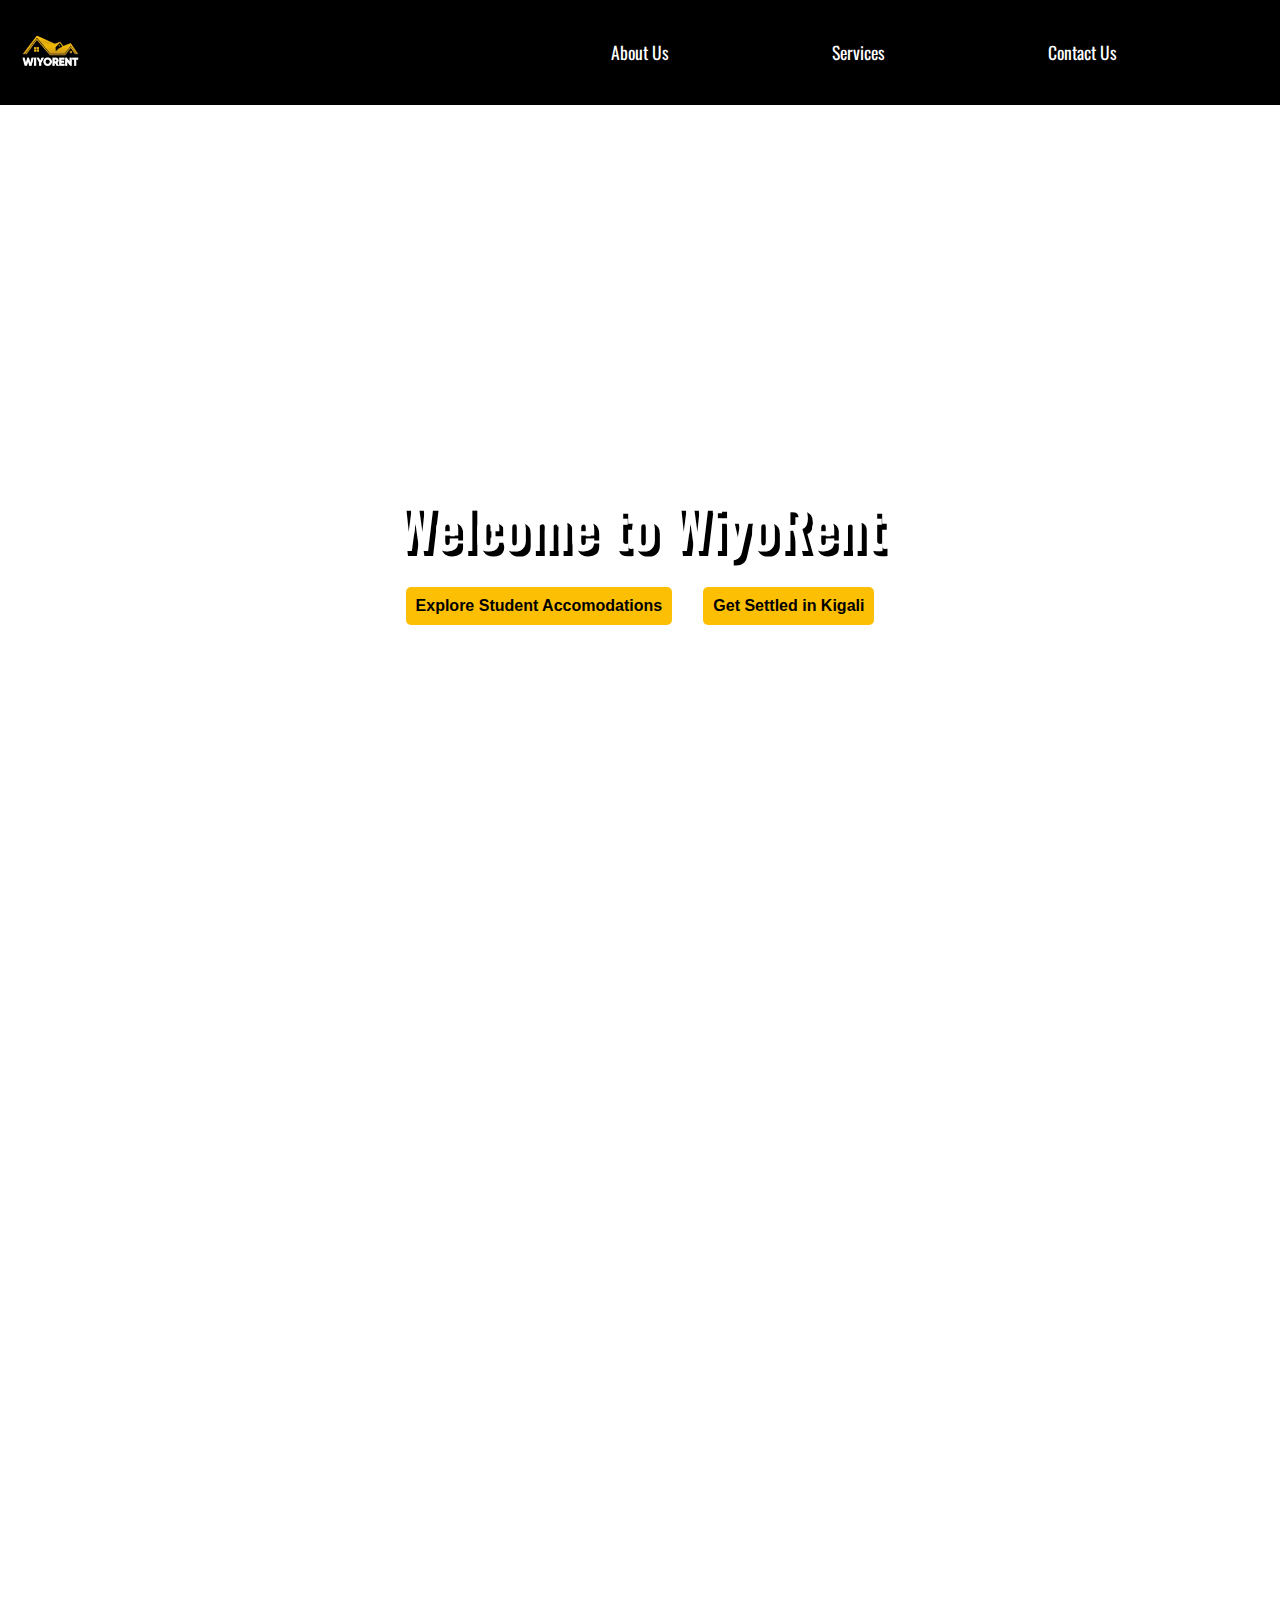
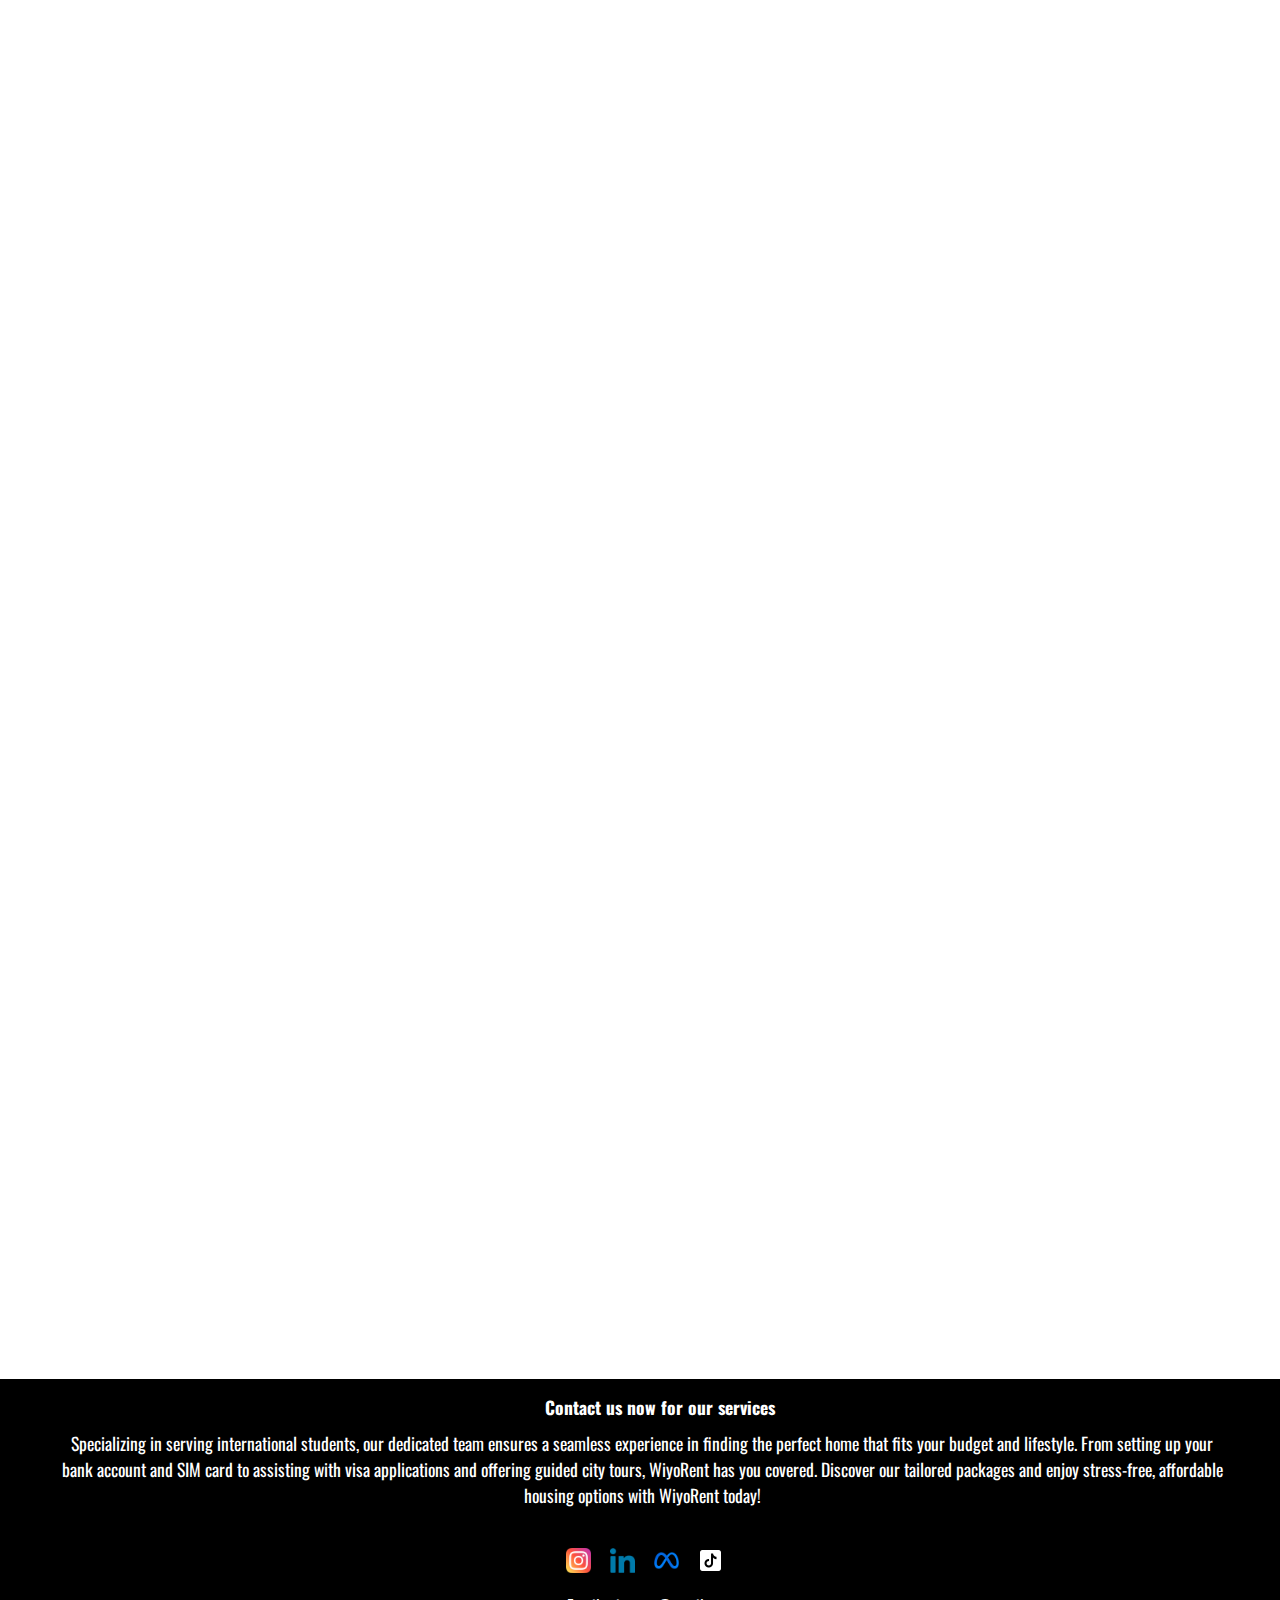
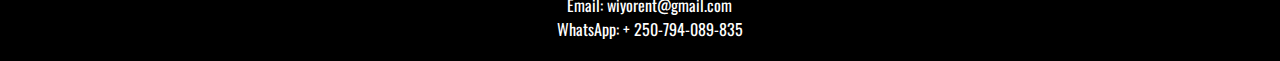
==== commit 4bfe8029: "Edited title and added meta description for better seo optimization" ====
--- a/index.html
+++ b/index.html
@@ -3,7 +3,38 @@
 <head>
     <meta charset="UTF-8">
     <meta name="viewport" content="width=device-width, initial-scale=1.0">
-    <title>WiyoRent</title>
+    <title>WiyoRent | Your Student Guide in Kigali</title>
+    <meta name="description" content="WiyoRent is a student-led platform in Kigali, Rwanda, dedicated to helping students find affordable housing and settle in seamlessly. Beyond tailored accommodation, we offer essential services like airport pickup, bank account setup, SIM card registration, visa application assistance, and guided city tours. Simplify your move to Kigali with WiyoRent—your trusted partner for a comfortable and convenient student experience. Join us today!">
+
+
+    <script type="application/ld+json">
+        {
+          "@context": "http://schema.org",
+          "@type": "LocalBusiness",
+          "name": "Wiyorent",
+          "description": "Platform to help students find affordable housing in Kigali.",
+          "url": "https://www.wiyorent.com",
+          "logo": "https://www.wiyorent.com/logo.png",
+          "address": {
+            "@type": "PostalAddress",
+            "addressLocality": "Kigali",
+            "addressCountry": "RW"
+          },
+          "contactPoint": {
+            "@type": "ContactPoint",
+            "email": "wiyorent@gmail.com",
+            "telephone": "+250-794-089-835",
+            "contactType": "Customer Service"
+          },
+          "sameAs": [
+            "https://www.facebook.com/wiyorent",
+            "https://www.twitter.com/wiyorent",
+            "https://www.instagram.com/wiyorent",
+            "https://www.linkedin.com/company/wiyorent",
+            "https://www.tiktok.com/@wiyorent"
+          ]
+        }
+    </script>
 
     <link rel="shortcut icon" type="x-icon" href="/logo image/WiyoRent logo.jpg">
     <link rel="stylesheet" href="landpage.css">
--- a/CSS/mainPageStyling/generalStyling.css
+++ b/CSS/mainPageStyling/generalStyling.css
@@ -0,0 +1,79 @@
+*{
+    padding: 0px;
+    margin: 0px;
+}
+
+html{
+    scroll-behavior: smooth;
+}
+
+body{
+    overflow-y: scroll;
+    overflow-x: hidden;
+    font-family: 'Oswald', sans-serif;
+    height: fit-content;
+}
+
+p{
+    font-size: 1rem;
+}
+
+
+main{
+    box-sizing: border-box;
+    padding: 0px 20px;
+}
+
+.heading{
+    font-size: 2.3em;
+    text-align: center;
+    padding: 2px;
+    color: black;
+    margin-top: 25px;
+    margin-bottom: -10px;
+}
+
+.animate {
+    scale: 0.7;
+    opacity: 0;
+    animation: fade-in linear forwards;
+    animation-timeline: view();
+    animation-range: 200px 500px;
+}
+
+button{
+    background-color: #fdbf04;
+    color: black;
+    border: none;
+    padding: 10px;
+    border-radius: 5px;
+    font-weight: 700;
+    cursor: pointer;
+}
+
+button a{
+    text-decoration: none;
+    color: black;
+}
+
+button:active{
+    background-color: #d8a305;
+}
+
+
+@keyframes fade-in{
+    to {scale: 1; opacity: 1;}
+}
+
+
+@media (min-width:1024px) {
+    p, ul li{
+        font-size: 1.1rem;
+    }
+}
+
+@media (min-width:1440px) {
+    p, ul li{
+        font-size: 1.25rem;
+    }
+}--- a/welcome-page-css/welcome-page.css
+++ b/welcome-page-css/welcome-page.css
@@ -1,5 +1,3 @@
-
-
 .welcome-page {
     position: relative;
     height: 60vh;
@@ -51,7 +49,7 @@
     /* color: hsl(39, 100%, 50%); */
     color: white;
     font-weight: bold; /* Make text bolder */
-    text-shadow: 2px 2px 4px rgba(0, 0, 0, 0.8);
+    text-shadow: 5px 5px black;
 }
 
 .content p {
@@ -60,12 +58,9 @@
     color: white;
     margin-top: -60px;
     width: 80%;   
-    text-shadow: 2px 2px 4px rgba(0, 0, 0, 0.8);
+    text-shadow: 2px 2px 4px black;
 }
 
-.content h1, .content p {
-    text-shadow: 2px 2px 4px rgba(0, 0, 0, 0.5);
-}
 
 .brandAmbassador{
     display: flex;
@@ -105,7 +100,7 @@
     }
 
     .content h1{
-        font-size: 3.5rem;
+        font-size: 3rem;
     }
 
     .content p{
--- a/CSS/mainPageStyling/navPage.css
+++ b/CSS/mainPageStyling/navPage.css
@@ -0,0 +1,68 @@
+nav{
+    top: 0px;
+    position: sticky;
+    background-color: black;
+    width: 100%;
+    z-index: 2;
+}
+
+
+nav img{
+    width: 100px;
+}
+
+nav ul{
+    display: flex;
+    list-style: none;
+    color: white;
+}
+
+nav ul .leftNav{
+    flex: 1;
+}
+nav ul .mainNav{
+    display: flex;
+    align-items: center;
+    justify-content: space-evenly;
+    width: 65%;
+}
+
+nav ul .mainNav li{
+    transition: font-size .5s;
+}
+
+nav ul .mainNav a{
+    text-decoration: none;
+    color: white;
+}
+
+nav ul .mainNav li:hover{
+    border-bottom: 2px solid #fdbf04;
+    font-size: 1.3rem;
+}
+
+#AboutUsNav{
+    scroll-margin-top: 225px;
+}
+
+#OurServicesNav{
+    scroll-margin-top: 225px;
+}
+
+#ContactNav{
+    scroll-margin-top: 225px    ;
+}
+
+#settlingAssistance{
+    scroll-margin-top: 175px;
+}
+
+@media (min-width:768px){
+    nav ul .mainNav{
+        font-size: 1rem; 
+    }
+
+    nav ul .leftNav{
+        flex: 1;
+    }
+}--- a/CSS/mainPageStyling/mainLandingPage.css
+++ b/CSS/mainPageStyling/mainLandingPage.css
@@ -0,0 +1,68 @@
+.landingPage{
+    display: flex;
+    flex-direction: column;
+    align-items: center;
+    justify-content: center;
+    height: 100vh;
+    text-align: center;
+    color: white;
+    position: relative;
+    overflow: hidden;
+    width: 100vw;
+    z-index: 1;
+    font-size: 1.5rem;
+    padding: 0px 8px;
+    box-sizing: border-box;
+}
+
+.background, .foreground {
+    position: absolute;
+    top: 0;
+    left: 0;
+    width: 100%;
+    height: 100%;
+    background-size: cover;
+    background-repeat: no-repeat;
+    flex: 1;
+    object-fit: contain;
+    object-position: center;
+    z-index: -1;
+}
+
+.background {
+    background-image: url(https://rcb.rw/IMG/logo/arton11.jpg?1586601110);
+}
+
+.foreground {
+    background-image: url(https://www.kcc.rw/uploads/9/8/2/4/98249186/illume_orig.jpg);
+    mask-image: linear-gradient(var(--direction), rgba(0,0,0,1) 40%, rgba(0,0,0,0) 60%);
+    mask-position: 10% 10%;
+    object-fit: contain;
+    object-position: left;
+}
+
+.landingPage h1{
+    padding-bottom: 20px;
+    text-shadow: 5px 5px black;
+}
+
+.landingPageButtons{
+    display: flex;
+    justify-content: space-around;
+    align-items: center;
+    width: 500px;
+}
+
+.landingPageButtons button{
+   font-size: 1rem;
+}
+
+.landingPageButtons button:hover{
+background-color: #dca90d;
+ }
+
+@media (min-width:768px){
+    .landingPage h1{
+        font-size: 3.5rem;
+    }
+}--- a/CSS/mainPageStyling/aboutUs.css
+++ b/CSS/mainPageStyling/aboutUs.css
@@ -0,0 +1,202 @@
+/* About Us Section */
+.aboutUs{
+    scale: .7;
+    opacity: 0;
+    animation: fade-in linear forwards;
+    animation-timeline: view();
+    animation-range: 100px 300px;
+}
+
+.companyIntro{
+    height: fit-content;
+    display: flex;
+    flex-direction: column;
+    justify-content: center;
+    align-items: center;
+    padding-top: 20px;
+    max-width: 95%;
+    margin: 0 auto;
+
+    scale: .7;
+    opacity: 0;
+    animation: fade-in linear forwards;
+    animation-timeline: view();
+    animation-range: 200px 500px;
+}
+
+ .tabSection {
+    display: flex;
+    justify-content: space-evenly;
+    flex-wrap: wrap; 
+    margin: 0 auto;
+    max-width: 85%;
+    align-self: center;
+    padding-bottom: 55px;
+
+    scale: .5;
+    opacity: 0;
+    animation: fade-in linear forwards;
+    animation-timeline: view();
+    animation-range: 80px 500px;
+
+    /* scale: .7;
+    opacity: 0;
+    animation: fade-in linear forwards;
+    animation-timeline: view();
+    animation-range: 200px 500px; */
+}
+
+/* TabSection */
+
+.tabSection label{
+    font-size: 1.2rem;
+    font-weight: 500;
+    padding-top: 30px;
+}
+
+.tabSection label {
+    flex-direction: row;
+    justify-content: space-evenly;
+    padding-bottom: 1px;
+    cursor: pointer;
+    margin-right: 10px;
+    margin-bottom: 15px;
+}
+
+input[type="radio"]:checked + label{
+    border-bottom: 3px solid #fdbf04;
+}
+
+.tabContent {
+    opacity: 0;
+    max-height: 0;
+    visibility: hidden;
+    order: 1;
+}
+
+.tabContent h4 {
+    padding-top: 10px;
+    color: black;
+    margin-bottom: 5px;
+}
+
+.tabContent p {
+    color: black;
+    padding-left: 10px;
+    border-left: 2px solid white;
+    line-height: 1.4; /* Adjust this value for more or less spacing  */
+}
+
+input[type="radio"] {
+    display: none;
+}
+
+input[type="radio"]:checked + label + .tabContent{
+    transition: opacity 1s;
+    opacity: 1;
+    display: block;
+    box-sizing: border-box;
+    opacity: 1;
+    max-height: 100vh;
+    transition: opacity 3s ease, max-height 3s ease;
+    visibility: visible;
+}
+
+/* Achievement Section */
+
+.achievementGrid{
+    display: flex;
+    flex-direction: column;
+    gap: 20px;
+    padding-top: 30px;
+
+    scale: .7;
+    opacity: 0;
+    animation: fade-in linear forwards;
+    animation-timeline: view();
+    animation-range: 0px 0px;
+}
+
+.achievements h3{
+    scale: .7;
+    opacity: 0;
+    animation: fade-in linear forwards;
+    animation-timeline: view();
+    animation-range: 200px 500px;
+}
+
+.achievementCard img{
+    width: 100px;
+}
+
+.achievementCard{
+    text-align: center;
+    background-color: #fdbf04;
+    padding: 20px;
+    border: 3px solid black;
+    border-radius: 10px;
+    height: 150px;
+    display: flex;
+    flex-direction: column;
+    justify-content: center;
+
+    scale: .7;
+    opacity: 0;
+    animation: fade-in linear forwards;
+    animation-timeline: view();
+    animation-range: 100px 300px;
+}
+
+.achievementCardImg{
+    display: flex;
+    justify-content: space-evenly;
+    width: 100%;
+    margin-bottom: 10px;
+}
+
+.achievementCard p:first-child{
+    font-size: 1.6rem;
+    position: relative;
+    font-weight: 900;
+}
+
+
+.achievementCard p:first-child span{
+    position: absolute;
+    bottom: 6px;
+    font-size: 2rem;
+}
+
+.achievementCard span{
+    font-weight: 600;
+}
+
+@media (min-width:768px){
+    .achievementGrid{
+        display: grid;
+        grid-template-columns: 1fr 1fr 1fr;
+        flex-direction: column;
+        gap: 20px;
+        padding-top: 30px;
+    }
+
+    .achievementCard img{
+        width: 65px;
+    }
+
+    .achievementCard:last-child{
+       font-size: 0.85rem;
+    }
+}
+
+
+@media (min-width: 1024px){
+    .companyIntro p{
+        font-size: 1.1rem;
+    }
+
+    .tabContent {
+        font-size: 1.1rem;
+    }
+
+}--- a/CSS/mainPageStyling/packages.css
+++ b/CSS/mainPageStyling/packages.css
@@ -0,0 +1,198 @@
+.agency{
+    display: flex;
+    flex-direction: column;
+    align-content: center;
+    justify-content: center;
+
+    scale: .7;
+    opacity: 0;
+    animation: fade-in linear forwards;
+    animation-timeline: view();
+    animation-range: 80px 10px;
+}
+
+.ourServices{
+    text-align: center;
+    padding-top: 20px;
+
+    scale: .7;
+    opacity: 0;
+    animation: fade-in linear forwards;
+    animation-timeline: view();
+    animation-range: 200px 500px;
+}
+
+.agency .serviceCard{
+    display: flex;
+    flex-direction: column;
+    align-items: center;
+    margin: 0px auto;
+    background-color: black;
+    width: 350px;
+    position: relative;
+    border-radius: 10px;
+    color: white;
+    min-height: 170px;
+    margin-top: 20px;
+}
+
+.agency .serviceCard ul{
+    list-style: none;
+}
+
+.ourServices h2{
+    margin-bottom: 15px;
+}
+
+.agency .serviceCardButton{
+    width: fit-content;
+    position: absolute;
+    bottom: 5%;
+    right: 17%;
+}
+
+.agency .serviceCard .packagesInfo{
+    padding-top: 20px;
+}
+
+.agency h3{
+    margin-top: 15px;
+}
+
+
+.serviceCard{
+    margin: 0px auto;
+    background-color: black;
+    width: 350px;
+    position: relative;
+    border-radius: 10px;
+    color: white;
+    display: flex;
+    flex-direction: column;
+    align-items: center;
+    min-height: 150px;
+    margin-top: 20px;
+    padding: 0px 8px 0px 8px;
+    
+
+    scale: .7;
+    opacity: 0;
+    animation: fade-in linear forwards;
+    animation-timeline: view();
+    animation-range: 100px 200px;
+}
+
+.exploreOurPackages{
+    margin-top: 30px;
+    height: fit-content;
+    padding-top: 25px;
+}
+
+.exploreOurPackages p{
+    margin-bottom: 30px;
+}
+
+.packagesGrid{
+    display: grid;
+    grid-template-columns: 1fr;
+    flex-direction: column;
+    gap: 10px;
+}
+
+.exploreOurPackages .serviceCard h3{
+    margin-top: 10px;
+}
+
+.exploreOurPackages .serviceCard p{
+    margin-top: 10px;
+    margin-bottom: 8px;
+    font-weight: 900;
+    color: #dca80c;
+    font-size: 1.3rem;
+}
+
+.exploreOurPackages .serviceCard ul{
+    list-style: none;
+}
+
+.exploreOurPackages .serviceCard:nth-last-child(1){
+    height: 275px;
+    padding-bottom: 5px;
+}
+
+.exploreOurPackages .serviceCard:nth-last-child(2){
+    height: 230px;
+
+}
+
+.exploreOurPackages .serviceCard:first-child{
+    height: 190px;
+}
+
+.exploreOurPackages .serviceCardButton{
+    width: fit-content;
+    position: absolute;
+    bottom: 5%;
+    right: 37%;
+    border: 2px solid #fdbf04;
+    background-color: transparent;
+    color: white;
+    font-weight: 700;
+}
+
+.exploreOurPackages .serviceCardButton:hover{
+    background-color: #fdbf04;
+    color: black;
+    border: 2px solid black;
+}
+
+.exploreOurPackages .serviceCardButton:active{
+    background-color: #d8a305;
+}
+
+@media (min-width: 700px) {
+    .packagesGrid {
+        display: grid;
+        grid-template-columns: 1fr 1fr; /* Two columns */
+        /* grid-template-rows: auto auto; Two rows */
+    }
+
+    .packagesGrid .serviceCard:nth-child(1) {
+        grid-column: 1 / 2; /* First column, top row */
+        height: 230px;
+        display: flex;
+        flex-direction: column;
+        align-items: center;
+        box-sizing: border-box;
+    }
+
+    .packagesGrid .serviceCard:nth-child(2) {
+        grid-column: 2 / 3; /* Second column, top row */
+    }
+
+    .packagesGrid .serviceCard:nth-child(3) {
+        grid-column: 1 / 3; /* Spans two columns, centered below */
+    }
+
+}
+
+@media (min-width: 1024px) {
+    .packagesGrid {
+        display: flex;
+        flex-direction: row;
+        gap: 10px   ; 
+    }
+
+    .packagesGrid .serviceCard:nth-child(1) {
+        grid-column: 1 / 2; /* First column, top row */
+        height: 270px;
+        padding-bottom: 5px;
+    }
+
+    .packagesGrid .serviceCard:nth-child(2) {
+        grid-column: 2 / 3; /* Second column, top row */
+        height: 270px;
+        padding-bottom: 5px;
+    }
+}
+
--- a/CSS/mainPageStyling/customerFeedBack.css
+++ b/CSS/mainPageStyling/customerFeedBack.css
@@ -0,0 +1,95 @@
+.customerFeedBackSection{
+    display: flex;
+    flex-direction: column;
+    align-items: center;
+    justify-content: center;
+    height:35vh;
+    padding-top: 35px;
+
+    scale: .7;
+    opacity: 0;
+    animation: fade-in linear forwards;
+    animation-timeline: view();
+    animation-range: 100px 210px;
+}
+
+.customerFeedBackGrid{
+    margin-top: 20px;
+    display: flex;
+    gap: 10px;
+    overflow-x: scroll;
+    overflow-y: hidden;
+    height: 170px;
+    width: 98%;
+}
+
+.customerFeedBackGrid::-webkit-scrollbar {
+    background-color: black;
+    border: 2px solid black;
+    border-radius: 10px;
+    padding: 10px;
+    height: 7px;
+}
+
+.customerFeedBackGrid::-webkit-scrollbar-thumb{
+    background-color: #fdbf04;
+    border-radius: 10px;
+    border: 1px solid white;
+    height: 3px;
+}
+
+.customerFeedBackGrid::-webkit-scrollbar-thumb:hover{
+    background-color: #dca80c;
+}
+
+.customerFeedCard{
+    background-color: #f3b706;
+    position: relative;
+    height: 140px;
+    border-radius: 5px;
+    min-width: 85%;
+    color: black;
+    border: 2px solid black;
+    overflow-y: auto;
+}
+
+.customerFeedCard::-webkit-scrollbar{
+    background-color: transparent;
+    height: 100px;
+    width: 7px;
+    margin-right: 3px;
+}
+
+.customerFeedCard::-webkit-scrollbar-thumb{
+    background-color: black;
+    height: 3px;
+    border: 1px solid #dca80c;
+    border-radius: 10px;
+    width: 2px;
+}
+
+
+.customerFeedCard .customerName{
+    position: absolute;
+    top: 2px;
+    left: 10px;
+    color: white;
+    padding-bottom: 1px;
+    border-bottom: 2px solid black;
+    font-weight: 800;
+}
+
+.customerFeedCard p:last-child{
+    position: absolute;
+    top: 27%;
+    left: 3%;
+    color: black;
+    margin: 0 auto;
+    width: 95%;
+}
+
+@media (min-width:1024px) {
+    .customerFeedCard{
+        min-width: 55%;
+    }
+}
--- a/CSS/about-us.css
+++ b/CSS/about-us.css
@@ -15,14 +15,12 @@
     text-decoration: none;
 }
 
-
 .about-us{
     width: 90%;
     text-align: center;
-    font-size: 0.8rem;
+    font-size: 1.1rem;
     margin-bottom: 20px;
 }
-
 
 .about-us .about-us-title{
     text-align: center;
@@ -98,6 +96,8 @@
     margin-left: -5px;  
 }
 
+
+
 @media (min-width:768px){
     .about-us{
         font-size: 1.1rem;
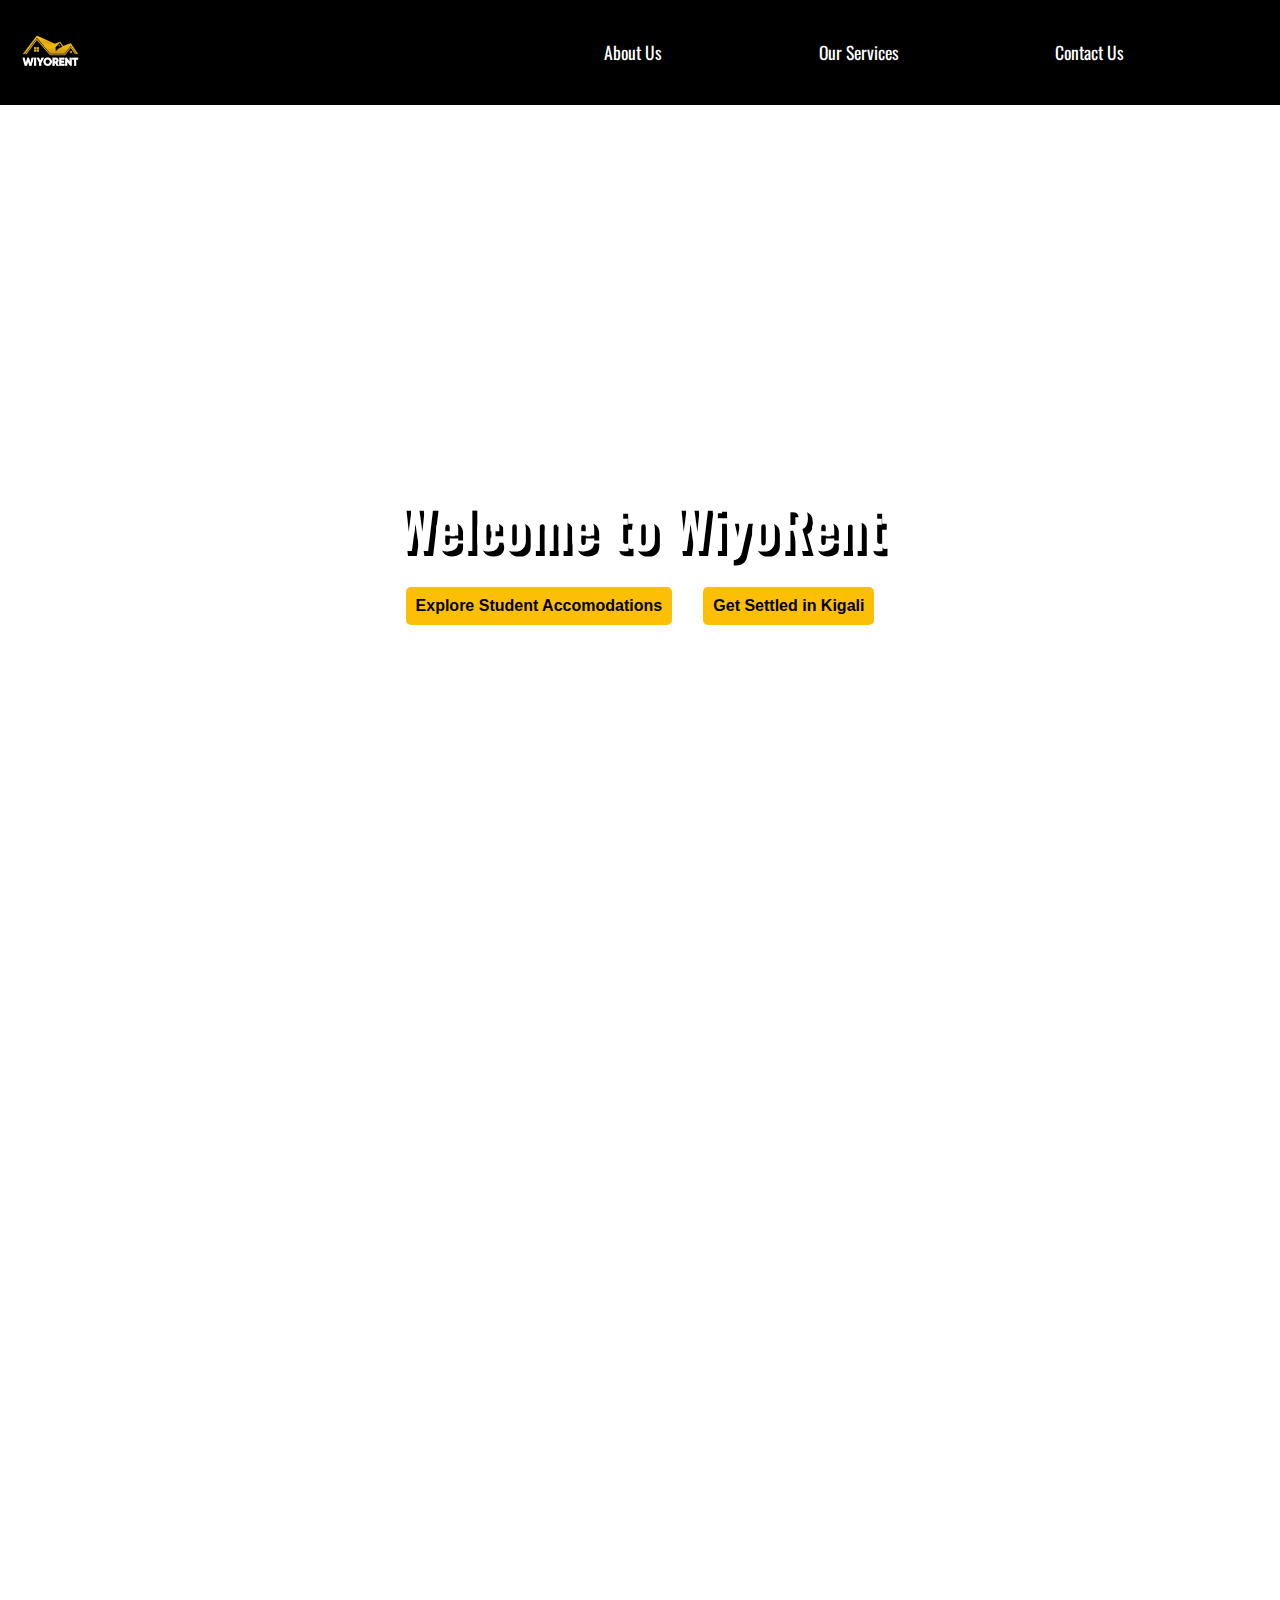
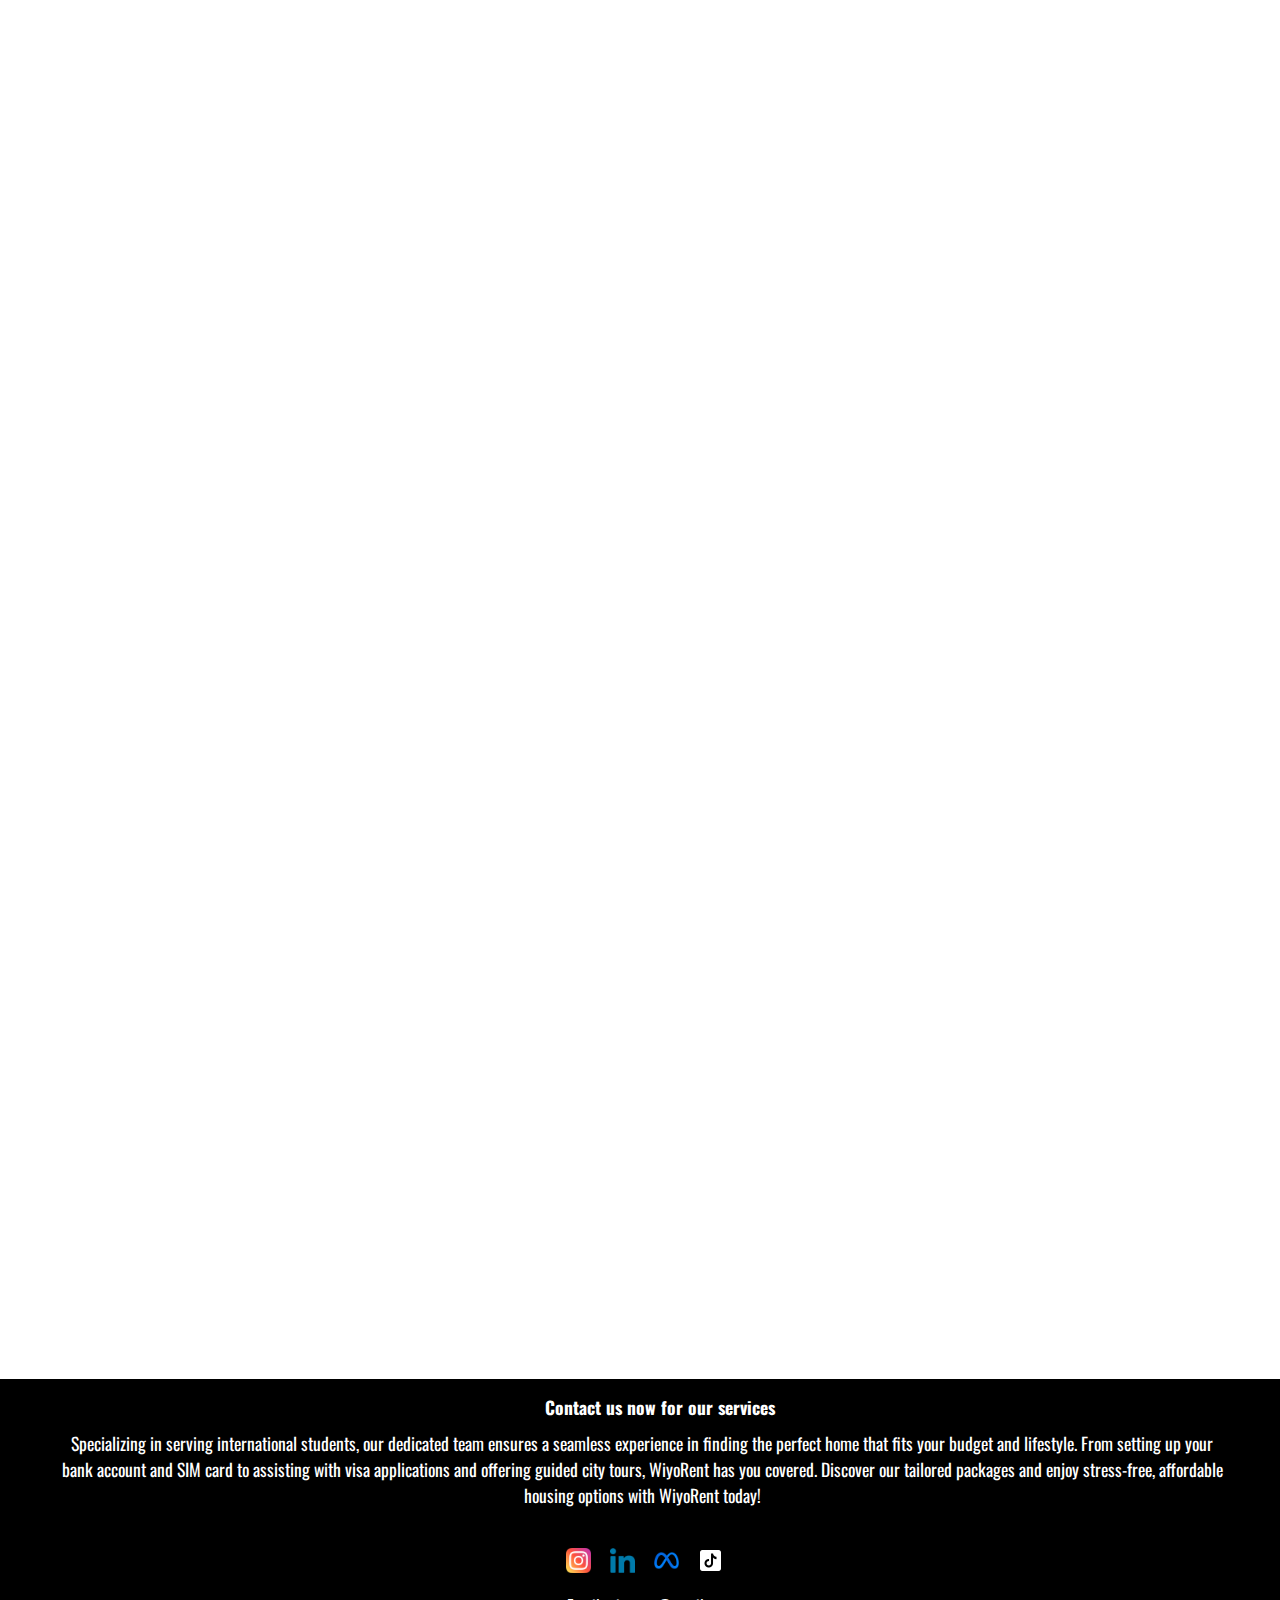
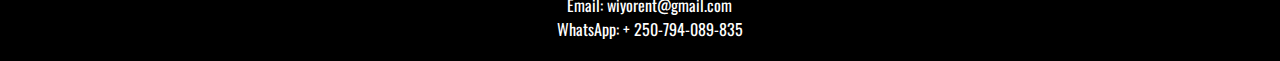
==== commit 7d48eb5b: "minor text change to nav element" ====
--- a/index.html
+++ b/index.html
@@ -63,7 +63,7 @@
             </div>
             <div class="mainNav">
                 <li><a href="#AboutUsNav">About Us</a></li>
-                <li><a href="#OurServicesNav">Services</a></li>
+                <li><a href="#OurServicesNav">Our Services</a></li>
                 <li><a href="#ContactNav">Contact Us</a></li>
             </div>
         </ul>
@@ -237,6 +237,18 @@
             <div class="customerFeedBackSection">
                 <h3>What do some of our clients have to say?</h3>
                 <div class="customerFeedBackGrid">
+
+                    <div class="customerFeedCard">
+                        <p class="customerName">Ange Carla 🇧🇫</p>
+                        <p >"I was pleasantly surprised already by your availability and the speed with which you found this apartment and explained all the required conditions. I also appreciated the airport service and the patience you particularly showed when I had the problem with my luggage (personally I would have lost my temper... Since you arrived before the plane and had to wait another two hours). I like the apartment and the fact that it is close to my university. Also I would like to point out that Winston is really very kind, he took good care of me. The proof is that I was able to take a tour of the city by myself today. As for the prices I found them quite affordable. So far I am enjoying my stay here. Keep going guys☺"</p>
+                    </div>
+
+                    <div class="customerFeedCard">
+                        <p class="customerName">Peter UDOCHUKWU 🇳🇬
+                        </p>
+                        <p >"The agency was fantastic in helping me find the perfect rental accommodation! They offered a range of options within my budget and were responsive and professional throughout the process. The staff was friendly, knowledgeable, and genuinely cared about ensuring I was satisfied. They made the entire experience stress-free, and I’d highly recommend them to any student looking for housing."</p>
+                    </div>
+
                     <div class="customerFeedCard">
                         <p class="customerName">Ibrahim Maâzou  🇳🇪
                         </p>
@@ -244,20 +256,9 @@
                     </div>
 
                     <div class="customerFeedCard">
-                        <p class="customerName">Peter UDOCHUKWU 🇳🇬
-                        </p>
-                        <p >"The agency was fantastic in helping me find the perfect rental accommodation! They offered a range of options within my budget and were responsive and professional throughout the process. The staff was friendly, knowledgeable, and genuinely cared about ensuring I was satisfied. They made the entire experience stress-free, and I’d highly recommend them to any student looking for housing."</p>
-                    </div>
-
-                    <div class="customerFeedCard">
                         <p class="customerName">Goodluck OGBONNA 🇳🇬
                         </p>
                         <p>"Wiyorent is a trusted and dependable agency. One thing I like about its services is the variety they offer, ranging from affordable housing for students to options for tourists."</p>
-                    </div>
-
-                    <div class="customerFeedCard">
-                        <p class="customerName">Ange Carla 🇧🇫</p>
-                        <p >"I was pleasantly surprised already by your availability and the speed with which you found this apartment and explained all the required conditions. I also appreciated the airport service and the patience you particularly showed when I had the problem with my luggage (personally I would have lost my temper... Since you arrived before the plane and had to wait another two hours). I like the apartment and the fact that it is close to my university. Also I would like to point out that Winston is really very kind, he took good care of me. The proof is that I was able to take a tour of the city by myself today. As for the prices I found them quite affordable. So far I am enjoying my stay here. Keep going guys☺"</p>
                     </div>
                     
                 </div>
--- a/CSS/mainPageStyling/mainLandingPage.css
+++ b/CSS/mainPageStyling/mainLandingPage.css
@@ -50,12 +50,9 @@
     display: flex;
     justify-content: space-around;
     align-items: center;
-    width: 500px;
+    width: 400px;
 }
 
-.landingPageButtons button{
-   font-size: 1rem;
-}
 
 .landingPageButtons button:hover{
 background-color: #dca90d;
@@ -65,4 +62,12 @@
     .landingPage h1{
         font-size: 3.5rem;
     }
+
+    .landingPageButtons button{
+        font-size: 1rem;
+     }
+
+     .landingPageButtons{
+        width: 500px;
+    }
 }--- a/CSS/mainPageStyling/packages.css
+++ b/CSS/mainPageStyling/packages.css
@@ -48,7 +48,8 @@
     width: fit-content;
     position: absolute;
     bottom: 5%;
-    right: 17%;
+    left: 50%;
+    transform: translateX(-50%);
 }
 
 .agency .serviceCard .packagesInfo{
@@ -133,7 +134,8 @@
     width: fit-content;
     position: absolute;
     bottom: 5%;
-    right: 37%;
+    left: 50%;
+    transform: translateX(-50%);
     border: 2px solid #fdbf04;
     background-color: transparent;
     color: white;
